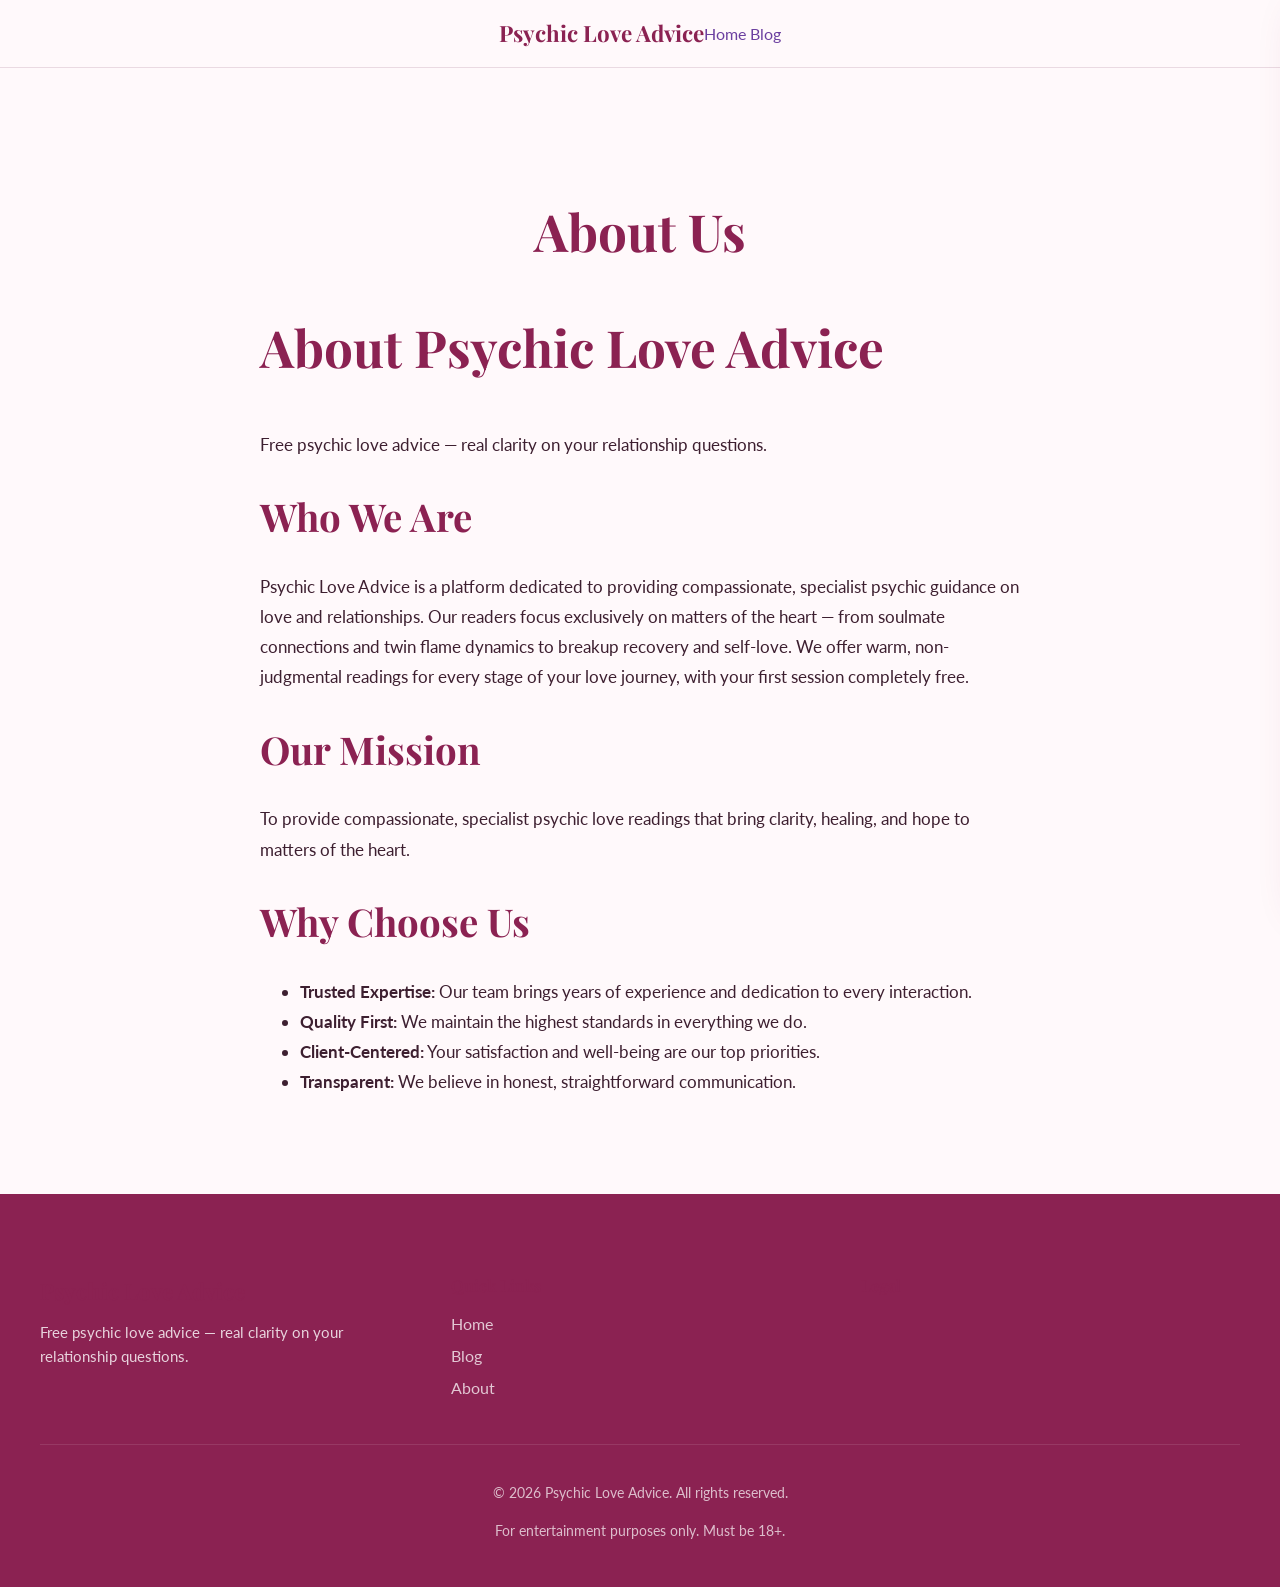
==== about/index.html @ 7c83f650 "Deploy psychic-love-advice-freecom 2026-04-03 08:44 UTC" ====
<!DOCTYPE html>
<html lang="en-US">
<head><meta charset="UTF-8">

<meta name="viewport" content="width=device-width, initial-scale=1.0">
<title>About Us – Psychic Love Advice</title>
<meta name="robots" content="max-image-preview:large">
<link rel="dns-prefetch" href="//fonts.googleapis.com">
<link rel="alternate" title="oEmbed (JSON)" type="application/json+oembed" href="/wp-json/oembed/1.0/embed?url=%2Fabout%2F">
<link rel="alternate" title="oEmbed (XML)" type="text/xml+oembed" href="/wp-json/oembed/1.0/embed?url=%2Fabout%2F&amp;format=xml">
<style id="wp-img-auto-sizes-contain-inline-css">
img:is([sizes=auto i],[sizes^="auto," i]){contain-intrinsic-size:3000px 1500px}
/*# sourceURL=wp-img-auto-sizes-contain-inline-css */
</style>
<style id="wp-emoji-styles-inline-css">

	img.wp-smiley, img.emoji {
		display: inline !important;
		border: none !important;
		box-shadow: none !important;
		height: 1em !important;
		width: 1em !important;
		margin: 0 0.07em !important;
		vertical-align: -0.1em !important;
		background: none !important;
		padding: 0 !important;
	}
/*# sourceURL=wp-emoji-styles-inline-css */
</style>
<style id="wp-block-library-inline-css">
:root{--wp-block-synced-color:#7a00df;--wp-block-synced-color--rgb:122,0,223;--wp-bound-block-color:var(--wp-block-synced-color);--wp-editor-canvas-background:#ddd;--wp-admin-theme-color:#007cba;--wp-admin-theme-color--rgb:0,124,186;--wp-admin-theme-color-darker-10:#006ba1;--wp-admin-theme-color-darker-10--rgb:0,107,160.5;--wp-admin-theme-color-darker-20:#005a87;--wp-admin-theme-color-darker-20--rgb:0,90,135;--wp-admin-border-width-focus:2px}@media (min-resolution:192dpi){:root{--wp-admin-border-width-focus:1.5px}}.wp-element-button{cursor:pointer}:root .has-very-light-gray-background-color{background-color:#eee}:root .has-very-dark-gray-background-color{background-color:#313131}:root .has-very-light-gray-color{color:#eee}:root .has-very-dark-gray-color{color:#313131}:root .has-vivid-green-cyan-to-vivid-cyan-blue-gradient-background{background:linear-gradient(135deg,#00d084,#0693e3)}:root .has-purple-crush-gradient-background{background:linear-gradient(135deg,#34e2e4,#4721fb 50%,#ab1dfe)}:root .has-hazy-dawn-gradient-background{background:linear-gradient(135deg,#faaca8,#dad0ec)}:root .has-subdued-olive-gradient-background{background:linear-gradient(135deg,#fafae1,#67a671)}:root .has-atomic-cream-gradient-background{background:linear-gradient(135deg,#fdd79a,#004a59)}:root .has-nightshade-gradient-background{background:linear-gradient(135deg,#330968,#31cdcf)}:root .has-midnight-gradient-background{background:linear-gradient(135deg,#020381,#2874fc)}:root{--wp--preset--font-size--normal:16px;--wp--preset--font-size--huge:42px}.has-regular-font-size{font-size:1em}.has-larger-font-size{font-size:2.625em}.has-normal-font-size{font-size:var(--wp--preset--font-size--normal)}.has-huge-font-size{font-size:var(--wp--preset--font-size--huge)}.has-text-align-center{text-align:center}.has-text-align-left{text-align:left}.has-text-align-right{text-align:right}.has-fit-text{white-space:nowrap!important}#end-resizable-editor-section{display:none}.aligncenter{clear:both}.items-justified-left{justify-content:flex-start}.items-justified-center{justify-content:center}.items-justified-right{justify-content:flex-end}.items-justified-space-between{justify-content:space-between}.screen-reader-text{border:0;clip-path:inset(50%);height:1px;margin:-1px;overflow:hidden;padding:0;position:absolute;width:1px;word-wrap:normal!important}.screen-reader-text:focus{background-color:#ddd;clip-path:none;color:#444;display:block;font-size:1em;height:auto;left:5px;line-height:normal;padding:15px 23px 14px;text-decoration:none;top:5px;width:auto;z-index:100000}html :where(.has-border-color){border-style:solid}html :where([style*=border-top-color]){border-top-style:solid}html :where([style*=border-right-color]){border-right-style:solid}html :where([style*=border-bottom-color]){border-bottom-style:solid}html :where([style*=border-left-color]){border-left-style:solid}html :where([style*=border-width]){border-style:solid}html :where([style*=border-top-width]){border-top-style:solid}html :where([style*=border-right-width]){border-right-style:solid}html :where([style*=border-bottom-width]){border-bottom-style:solid}html :where([style*=border-left-width]){border-left-style:solid}html :where(img[class*=wp-image-]){height:auto;max-width:100%}:where(figure){margin:0 0 1em}html :where(.is-position-sticky){--wp-admin--admin-bar--position-offset:var(--wp-admin--admin-bar--height,0px)}@media screen and (max-width:600px){html :where(.is-position-sticky){--wp-admin--admin-bar--position-offset:0px}}

/*# sourceURL=wp-block-library-inline-css */
</style>
<style id="classic-theme-styles-inline-css">
/*! This file is auto-generated */
.wp-block-button__link{color:#fff;background-color:#32373c;border-radius:9999px;box-shadow:none;text-decoration:none;padding:calc(.667em + 2px) calc(1.333em + 2px);font-size:1.125em}.wp-block-file__button{background:#32373c;color:#fff;text-decoration:none}
/*# sourceURL=/wp-includes/css/classic-themes.min.css */
</style>
<style id="global-styles-inline-css">
:root{--wp--preset--aspect-ratio--square: 1;--wp--preset--aspect-ratio--4-3: 4/3;--wp--preset--aspect-ratio--3-4: 3/4;--wp--preset--aspect-ratio--3-2: 3/2;--wp--preset--aspect-ratio--2-3: 2/3;--wp--preset--aspect-ratio--16-9: 16/9;--wp--preset--aspect-ratio--9-16: 9/16;--wp--preset--color--black: #000000;--wp--preset--color--cyan-bluish-gray: #abb8c3;--wp--preset--color--white: #ffffff;--wp--preset--color--pale-pink: #f78da7;--wp--preset--color--vivid-red: #cf2e2e;--wp--preset--color--luminous-vivid-orange: #ff6900;--wp--preset--color--luminous-vivid-amber: #fcb900;--wp--preset--color--light-green-cyan: #7bdcb5;--wp--preset--color--vivid-green-cyan: #00d084;--wp--preset--color--pale-cyan-blue: #8ed1fc;--wp--preset--color--vivid-cyan-blue: #0693e3;--wp--preset--color--vivid-purple: #9b51e0;--wp--preset--gradient--vivid-cyan-blue-to-vivid-purple: linear-gradient(135deg,rgb(6,147,227) 0%,rgb(155,81,224) 100%);--wp--preset--gradient--light-green-cyan-to-vivid-green-cyan: linear-gradient(135deg,rgb(122,220,180) 0%,rgb(0,208,130) 100%);--wp--preset--gradient--luminous-vivid-amber-to-luminous-vivid-orange: linear-gradient(135deg,rgb(252,185,0) 0%,rgb(255,105,0) 100%);--wp--preset--gradient--luminous-vivid-orange-to-vivid-red: linear-gradient(135deg,rgb(255,105,0) 0%,rgb(207,46,46) 100%);--wp--preset--gradient--very-light-gray-to-cyan-bluish-gray: linear-gradient(135deg,rgb(238,238,238) 0%,rgb(169,184,195) 100%);--wp--preset--gradient--cool-to-warm-spectrum: linear-gradient(135deg,rgb(74,234,220) 0%,rgb(151,120,209) 20%,rgb(207,42,186) 40%,rgb(238,44,130) 60%,rgb(251,105,98) 80%,rgb(254,248,76) 100%);--wp--preset--gradient--blush-light-purple: linear-gradient(135deg,rgb(255,206,236) 0%,rgb(152,150,240) 100%);--wp--preset--gradient--blush-bordeaux: linear-gradient(135deg,rgb(254,205,165) 0%,rgb(254,45,45) 50%,rgb(107,0,62) 100%);--wp--preset--gradient--luminous-dusk: linear-gradient(135deg,rgb(255,203,112) 0%,rgb(199,81,192) 50%,rgb(65,88,208) 100%);--wp--preset--gradient--pale-ocean: linear-gradient(135deg,rgb(255,245,203) 0%,rgb(182,227,212) 50%,rgb(51,167,181) 100%);--wp--preset--gradient--electric-grass: linear-gradient(135deg,rgb(202,248,128) 0%,rgb(113,206,126) 100%);--wp--preset--gradient--midnight: linear-gradient(135deg,rgb(2,3,129) 0%,rgb(40,116,252) 100%);--wp--preset--font-size--small: 13px;--wp--preset--font-size--medium: 20px;--wp--preset--font-size--large: 36px;--wp--preset--font-size--x-large: 42px;--wp--preset--spacing--20: 0.44rem;--wp--preset--spacing--30: 0.67rem;--wp--preset--spacing--40: 1rem;--wp--preset--spacing--50: 1.5rem;--wp--preset--spacing--60: 2.25rem;--wp--preset--spacing--70: 3.38rem;--wp--preset--spacing--80: 5.06rem;--wp--preset--shadow--natural: 6px 6px 9px rgba(0, 0, 0, 0.2);--wp--preset--shadow--deep: 12px 12px 50px rgba(0, 0, 0, 0.4);--wp--preset--shadow--sharp: 6px 6px 0px rgba(0, 0, 0, 0.2);--wp--preset--shadow--outlined: 6px 6px 0px -3px rgb(255, 255, 255), 6px 6px rgb(0, 0, 0);--wp--preset--shadow--crisp: 6px 6px 0px rgb(0, 0, 0);}:where(.is-layout-flex){gap: 0.5em;}:where(.is-layout-grid){gap: 0.5em;}body .is-layout-flex{display: flex;}.is-layout-flex{flex-wrap: wrap;align-items: center;}.is-layout-flex > :is(*, div){margin: 0;}body .is-layout-grid{display: grid;}.is-layout-grid > :is(*, div){margin: 0;}:where(.wp-block-columns.is-layout-flex){gap: 2em;}:where(.wp-block-columns.is-layout-grid){gap: 2em;}:where(.wp-block-post-template.is-layout-flex){gap: 1.25em;}:where(.wp-block-post-template.is-layout-grid){gap: 1.25em;}.has-black-color{color: var(--wp--preset--color--black) !important;}.has-cyan-bluish-gray-color{color: var(--wp--preset--color--cyan-bluish-gray) !important;}.has-white-color{color: var(--wp--preset--color--white) !important;}.has-pale-pink-color{color: var(--wp--preset--color--pale-pink) !important;}.has-vivid-red-color{color: var(--wp--preset--color--vivid-red) !important;}.has-luminous-vivid-orange-color{color: var(--wp--preset--color--luminous-vivid-orange) !important;}.has-luminous-vivid-amber-color{color: var(--wp--preset--color--luminous-vivid-amber) !important;}.has-light-green-cyan-color{color: var(--wp--preset--color--light-green-cyan) !important;}.has-vivid-green-cyan-color{color: var(--wp--preset--color--vivid-green-cyan) !important;}.has-pale-cyan-blue-color{color: var(--wp--preset--color--pale-cyan-blue) !important;}.has-vivid-cyan-blue-color{color: var(--wp--preset--color--vivid-cyan-blue) !important;}.has-vivid-purple-color{color: var(--wp--preset--color--vivid-purple) !important;}.has-black-background-color{background-color: var(--wp--preset--color--black) !important;}.has-cyan-bluish-gray-background-color{background-color: var(--wp--preset--color--cyan-bluish-gray) !important;}.has-white-background-color{background-color: var(--wp--preset--color--white) !important;}.has-pale-pink-background-color{background-color: var(--wp--preset--color--pale-pink) !important;}.has-vivid-red-background-color{background-color: var(--wp--preset--color--vivid-red) !important;}.has-luminous-vivid-orange-background-color{background-color: var(--wp--preset--color--luminous-vivid-orange) !important;}.has-luminous-vivid-amber-background-color{background-color: var(--wp--preset--color--luminous-vivid-amber) !important;}.has-light-green-cyan-background-color{background-color: var(--wp--preset--color--light-green-cyan) !important;}.has-vivid-green-cyan-background-color{background-color: var(--wp--preset--color--vivid-green-cyan) !important;}.has-pale-cyan-blue-background-color{background-color: var(--wp--preset--color--pale-cyan-blue) !important;}.has-vivid-cyan-blue-background-color{background-color: var(--wp--preset--color--vivid-cyan-blue) !important;}.has-vivid-purple-background-color{background-color: var(--wp--preset--color--vivid-purple) !important;}.has-black-border-color{border-color: var(--wp--preset--color--black) !important;}.has-cyan-bluish-gray-border-color{border-color: var(--wp--preset--color--cyan-bluish-gray) !important;}.has-white-border-color{border-color: var(--wp--preset--color--white) !important;}.has-pale-pink-border-color{border-color: var(--wp--preset--color--pale-pink) !important;}.has-vivid-red-border-color{border-color: var(--wp--preset--color--vivid-red) !important;}.has-luminous-vivid-orange-border-color{border-color: var(--wp--preset--color--luminous-vivid-orange) !important;}.has-luminous-vivid-amber-border-color{border-color: var(--wp--preset--color--luminous-vivid-amber) !important;}.has-light-green-cyan-border-color{border-color: var(--wp--preset--color--light-green-cyan) !important;}.has-vivid-green-cyan-border-color{border-color: var(--wp--preset--color--vivid-green-cyan) !important;}.has-pale-cyan-blue-border-color{border-color: var(--wp--preset--color--pale-cyan-blue) !important;}.has-vivid-cyan-blue-border-color{border-color: var(--wp--preset--color--vivid-cyan-blue) !important;}.has-vivid-purple-border-color{border-color: var(--wp--preset--color--vivid-purple) !important;}.has-vivid-cyan-blue-to-vivid-purple-gradient-background{background: var(--wp--preset--gradient--vivid-cyan-blue-to-vivid-purple) !important;}.has-light-green-cyan-to-vivid-green-cyan-gradient-background{background: var(--wp--preset--gradient--light-green-cyan-to-vivid-green-cyan) !important;}.has-luminous-vivid-amber-to-luminous-vivid-orange-gradient-background{background: var(--wp--preset--gradient--luminous-vivid-amber-to-luminous-vivid-orange) !important;}.has-luminous-vivid-orange-to-vivid-red-gradient-background{background: var(--wp--preset--gradient--luminous-vivid-orange-to-vivid-red) !important;}.has-very-light-gray-to-cyan-bluish-gray-gradient-background{background: var(--wp--preset--gradient--very-light-gray-to-cyan-bluish-gray) !important;}.has-cool-to-warm-spectrum-gradient-background{background: var(--wp--preset--gradient--cool-to-warm-spectrum) !important;}.has-blush-light-purple-gradient-background{background: var(--wp--preset--gradient--blush-light-purple) !important;}.has-blush-bordeaux-gradient-background{background: var(--wp--preset--gradient--blush-bordeaux) !important;}.has-luminous-dusk-gradient-background{background: var(--wp--preset--gradient--luminous-dusk) !important;}.has-pale-ocean-gradient-background{background: var(--wp--preset--gradient--pale-ocean) !important;}.has-electric-grass-gradient-background{background: var(--wp--preset--gradient--electric-grass) !important;}.has-midnight-gradient-background{background: var(--wp--preset--gradient--midnight) !important;}.has-small-font-size{font-size: var(--wp--preset--font-size--small) !important;}.has-medium-font-size{font-size: var(--wp--preset--font-size--medium) !important;}.has-large-font-size{font-size: var(--wp--preset--font-size--large) !important;}.has-x-large-font-size{font-size: var(--wp--preset--font-size--x-large) !important;}
/*# sourceURL=global-styles-inline-css */
</style>

<link rel="stylesheet" id="plaf-fonts-css" href="https://fonts.googleapis.com/css2?family=Playfair+Display:ital,wght@0,400;0,600;0,700;0,800;1,400&amp;family=Lato:wght@300;400;700&amp;display=swap" media="all">
<link rel="stylesheet" id="plaf-style-css" href="/wp-content/themes/plaf-theme/style.css?ver=1.0.0" media="all">
<link rel="https://api.w.org/" href="/wp-json/"><link rel="alternate" title="JSON" type="application/json" href="/wp-json/wp/v2/pages/39"><link rel="EditURI" type="application/rsd+xml" title="RSD" href="/xmlrpc.php?rsd">
<meta name="generator" content="WordPress 6.9.4">
<link rel="canonical" href="/about/">
<link rel="shortlink" href="/?p=39">
<link rel="icon" href="/wp-content/uploads/2026/03/site_21_favicon.png" sizes="32x32">
<link rel="icon" href="/wp-content/uploads/2026/03/site_21_favicon.png" sizes="192x192">
<link rel="apple-touch-icon" href="/wp-content/uploads/2026/03/site_21_favicon.png">
<meta name="msapplication-TileImage" content="/wp-content/uploads/2026/03/site_21_favicon.png">
		<style id="wp-custom-css">
			@import url('https://fonts.googleapis.com/css2?family=Playfair+Display:ital,wght@0,400;0,600;0,700;0,800;1,400&family=Lato:wght@300;400;700&display=swap');

:root {
  --color-primary: #8B2252;
  --color-secondary: #6B3FA0;
  --color-accent: #D4A843;
  --color-bg: #FFF9FB;
  --color-bg-alt: #F9EEF3;
  --color-text: #3D1F30;
  --color-text-light: #8A6B7A;
  --color-border: #EADAE2;
  --color-success: #6BAF7A;
  --color-danger: #D44D4D;
  --font-heading: 'Playfair Display', serif;
  --font-body: 'Lato', sans-serif;
  --radius-sm: 6px;
  --radius-md: 12px;
  --radius-lg: 20px;
  --shadow-sm: 0 2px 8px rgba(139,34,82,0.06);
  --shadow-md: 0 6px 24px rgba(139,34,82,0.1);
  --shadow-lg: 0 12px 40px rgba(139,34,82,0.16);
  --spacing-xs: 4px;
  --spacing-sm: 8px;
  --spacing-md: 16px;
  --spacing-lg: 32px;
  --spacing-xl: 64px;
  --transition: 0.3s ease;
}

/* Psychic Love Advice - Romantic Rose & Purple */
@import url('https://fonts.googleapis.com/css2?family=Playfair+Display:ital,wght@0,400;0,600;0,700;0,800;1,400&family=Lato:wght@300;400;700&display=swap');
:root{--color-primary:#8B2252;--color-secondary:#6B3FA0;--color-accent:#D4A843;--color-bg:#FFF9FB;--color-bg-alt:#F9EEF3;--color-text:#3D1F30;--color-text-light:#8A6B7A;--color-border:#EADAE2;--font-heading:'Playfair Display',serif;--font-body:'Lato',sans-serif;--radius-sm:6px;--radius-md:12px;--radius-lg:20px;--shadow-sm:0 2px 8px rgba(139,34,82,0.06);--shadow-md:0 6px 24px rgba(139,34,82,0.1);--shadow-lg:0 12px 40px rgba(139,34,82,0.16);--transition:0.3s ease}
*,*::before,*::after{box-sizing:border-box}
body{font-family:var(--font-body);color:var(--color-text);background:var(--color-bg);line-height:1.75;margin:0}
h1,h2,h3,h4,h5,h6{font-family:var(--font-heading);font-weight:700;line-height:1.25;color:var(--color-primary)}
h1{font-size:3.2rem}h2{font-size:2.4rem}h3{font-size:1.6rem}h4{font-size:1.3rem}
a{color:var(--color-secondary);text-decoration:none;transition:var(--transition)}a:hover{color:var(--color-primary)}
.btn{display:inline-block;padding:14px 36px;font-family:var(--font-body);font-weight:700;font-size:1rem;border:none;border-radius:50px;cursor:pointer;transition:var(--transition);text-align:center}
.btn-primary{background:linear-gradient(135deg,var(--color-primary),var(--color-secondary));color:#fff;box-shadow:0 4px 20px rgba(139,34,82,0.3)}
.btn-primary:hover{transform:translateY(-3px);box-shadow:0 8px 30px rgba(139,34,82,0.4)}
.btn-accent{background:var(--color-accent);color:#fff;box-shadow:0 4px 14px rgba(212,168,67,0.3)}
.btn-accent:hover{transform:translateY(-2px);box-shadow:0 6px 20px rgba(212,168,67,0.4)}
.btn-outline{background:transparent;color:var(--color-primary);border:2px solid var(--color-primary);border-radius:50px}
.btn-outline:hover{background:var(--color-primary);color:#fff}
.hero{background:linear-gradient(135deg,#8B2252 0%,#6B3FA0 60%,#5A2D8C 100%);padding:110px 20px 90px;text-align:center;position:relative;overflow:hidden}
.hero::before{content:'';position:absolute;top:0;left:0;right:0;bottom:0;background:radial-gradient(circle at 30% 70%,rgba(212,168,67,0.12) 0%,transparent 50%),radial-gradient(circle at 70% 30%,rgba(255,255,255,0.06) 0%,transparent 50%)}
.hero::after{content:'';position:absolute;top:0;left:0;right:0;bottom:0;background:url("data:image/svg+xml,%3Csvg width='60' height='60' viewBox='0 0 60 60' xmlns='http://www.w3.org/2000/svg'%3E%3Cpath d='M30 15c-3-6-12-8-15-2s2 12 15 20c13-8 18-14 15-20s-12-4-15 2z' fill='%23ffffff' fill-opacity='0.02'/%3E%3C/svg%3E")}
.hero h1{color:#fff;font-size:3.8rem;margin-bottom:0.3em;position:relative}
.hero h1 em{font-style:italic;color:var(--color-accent)}
.hero p{color:rgba(255,255,255,0.8);font-size:1.2rem;max-width:620px;margin:0 auto 2.5rem;position:relative}
.hero .sparkle{color:var(--color-accent);font-size:1.4rem}
.section{padding:80px 20px;max-width:1200px;margin:0 auto}
.section-alt{background:var(--color-bg-alt)}
.section-title{text-align:center;margin-bottom:3rem}
.section-title h2 em{font-style:italic;color:var(--color-secondary)}
.section-title p{color:var(--color-text-light);max-width:580px;margin:0.5rem auto 0}
.card{background:#fff;border:1px solid var(--color-border);border-radius:var(--radius-lg);padding:32px;transition:var(--transition);box-shadow:var(--shadow-sm);position:relative;overflow:hidden}
.card:hover{box-shadow:var(--shadow-lg);transform:translateY(-4px)}
.card::before{content:'';position:absolute;top:0;left:0;right:0;height:3px;background:linear-gradient(90deg,var(--color-primary),var(--color-secondary),var(--color-accent))}
.card-grid{display:grid;grid-template-columns:repeat(auto-fit,minmax(280px,1fr));gap:24px}
.love-card{text-align:center;padding:36px 24px}
.love-card .heart-icon{font-size:2.5rem;margin-bottom:12px;display:block;color:var(--color-primary)}
.love-card h3{font-size:1.3rem;margin-bottom:0.5em}
.testimonial{background:linear-gradient(135deg,#FFF9FB,#F9EEF3);border:1px solid var(--color-border);border-radius:var(--radius-lg);padding:36px;position:relative}
.testimonial::before{content:'\2764';font-size:1.5rem;position:absolute;top:16px;right:20px;opacity:0.2}
.testimonial p{font-style:italic;line-height:1.8;font-size:1.05rem}
.testimonial .author{display:flex;align-items:center;gap:12px;margin-top:1.25rem}
.testimonial .author strong{color:var(--color-primary)}
.testimonial .author span{color:var(--color-text-light);font-size:0.85rem}
.testimonial .compatibility{display:inline-block;padding:2px 10px;border-radius:50px;background:rgba(139,34,82,0.1);color:var(--color-primary);font-size:0.8rem;font-weight:700;margin-top:8px}
.nav{background:rgba(255,249,251,0.95);backdrop-filter:blur(10px);border-bottom:1px solid var(--color-border);padding:14px 24px;position:sticky;top:0;z-index:100;display:flex;align-items:center;justify-content:space-between}
.nav-brand{font-family:var(--font-heading);font-size:1.4rem;font-weight:700;color:var(--color-primary)}
.nav-brand .heart{color:var(--color-accent);margin:0 2px}
.nav-link{color:var(--color-text-light);font-weight:700;padding:8px 16px;border-radius:50px;transition:var(--transition);font-size:0.9rem}
.nav-link:hover,.nav-link.active{color:var(--color-primary);background:var(--color-bg-alt)}
.cta-section{background:linear-gradient(135deg,#8B2252,#6B3FA0);padding:80px 20px;text-align:center;border-radius:var(--radius-lg);margin:40px auto;max-width:1100px;position:relative;overflow:hidden}
.cta-section::before{content:'';position:absolute;inset:0;background:radial-gradient(circle at 50% 50%,rgba(212,168,67,0.1),transparent 60%)}
.cta-section h2{color:#fff;font-size:2.5rem;position:relative}
.cta-section h2 em{font-style:italic;color:var(--color-accent)}
.cta-section p{color:rgba(255,255,255,0.8);font-size:1.15rem;margin-bottom:2rem;position:relative}
.cta-section .btn{background:var(--color-accent);color:#fff;font-size:1.1rem;padding:16px 40px;position:relative}
.cta-section .btn:hover{transform:translateY(-3px);box-shadow:0 8px 30px rgba(0,0,0,0.25)}
form input,form textarea,form select{width:100%;padding:14px 18px;border:1.5px solid var(--color-border);border-radius:var(--radius-md);font-family:var(--font-body);font-size:1rem;transition:var(--transition);background:#fff}
form input:focus,form textarea:focus{outline:none;border-color:var(--color-secondary);box-shadow:0 0 0 4px rgba(107,63,160,0.1)}
form label{display:block;font-weight:700;margin-bottom:6px;color:var(--color-text);font-size:0.95rem}
.footer{background:linear-gradient(135deg,#3D1F30,#2A1540);color:rgba(255,255,255,0.6);padding:60px 20px 30px;font-size:0.9rem;text-align:center}
.footer a{color:var(--color-accent)}
.footer-links{display:flex;justify-content:center;gap:24px;margin-bottom:20px;flex-wrap:wrap}
.footer .footer-brand{font-family:var(--font-heading);font-size:1.3rem;color:#fff;margin-bottom:12px}
.pricing-card{background:#fff;border:2px solid var(--color-border);border-radius:var(--radius-lg);padding:40px 28px;text-align:center;transition:var(--transition)}
.pricing-card:hover{box-shadow:var(--shadow-lg);border-color:var(--color-secondary)}
.pricing-card.featured{border-color:var(--color-primary);position:relative}
.pricing-card.featured::before{content:'\2764 Popular';position:absolute;top:-14px;left:50%;transform:translateX(-50%);background:linear-gradient(135deg,var(--color-primary),var(--color-secondary));color:#fff;padding:4px 20px;border-radius:50px;font-size:0.8rem;font-weight:700}
.pricing-card .price{font-family:var(--font-heading);font-size:3rem;color:var(--color-primary);margin:1rem 0}
.pricing-card .price span{font-size:1rem;color:var(--color-text-light);font-family:var(--font-body)}
.reading-types{display:grid;grid-template-columns:repeat(auto-fit,minmax(200px,1fr));gap:20px}
.reading-type{display:flex;align-items:center;gap:16px;padding:20px;border-radius:var(--radius-md);background:#fff;border:1px solid var(--color-border);transition:var(--transition)}
.reading-type:hover{border-color:var(--color-primary);box-shadow:var(--shadow-md)}
.reading-type .rt-icon{font-size:2rem;width:48px;text-align:center}
.reading-type .rt-label{font-weight:700;color:var(--color-primary);font-size:0.95rem}
.reading-type .rt-desc{font-size:0.85rem;color:var(--color-text-light)}
.love-banner{background:linear-gradient(135deg,#F9EEF3,#FFF9FB);border:1px solid var(--color-border);border-radius:var(--radius-lg);padding:40px;text-align:center;margin:2rem 0}
.love-banner h3{color:var(--color-primary);margin-bottom:0.5em}
.love-banner p{color:var(--color-text-light);max-width:500px;margin:0 auto}
@media(max-width:768px){.hero h1{font-size:2.4rem}.hero{padding:70px 16px 60px}.section{padding:50px 16px}.card-grid{grid-template-columns:1fr}.reading-types{grid-template-columns:1fr}}		</style>
		</head>
<body class="wp-singular page-template-default page page-id-39 wp-theme-plaf-theme">
<div class="plaf-mobile-overlay" id="plafMobileOverlay" onclick="plafCloseMobile()"></div>
<nav class="mobile-nav" id="plafMobileNav">
<ul id="menu-main-menu" class="nav-menu"><li id="menu-item-37" class="menu-item menu-item-type-post_type menu-item-object-page menu-item-home menu-item-37"><a href="/">Home</a></li>
<li id="menu-item-38" class="menu-item menu-item-type-post_type menu-item-object-page menu-item-38"><a href="/blog/">Blog</a></li>
</ul></nav>
<header class="nav" id="plafHeader">
<div class="container" style="display:flex;align-items:center;justify-content:space-between;max-width:1200px;margin:0 auto;">
<a href="/" class="nav-brand">
Psychic Love Advice</a>
<div class="nav-desktop" style="display:flex;gap:4px;align-items:center;">
<ul class="nav-menu"><li class="menu-item menu-item-type-post_type menu-item-object-page menu-item-home menu-item-37"><a href="/">Home</a></li>
<li class="menu-item menu-item-type-post_type menu-item-object-page menu-item-38"><a href="/blog/">Blog</a></li>
</ul></div>
<button class="mobile-menu-btn" onclick="plafToggleMobile()" aria-label="Toggle menu">☰</button>
</div>
</header>
<main>
<section class="section" style="max-width:800px;margin:0 auto;">
<article id="page-39">
<div class="section-title"><h1>About Us</h1></div>
<div class="entry-content" style="line-height:1.8;font-size:1.05rem;"><h1>About Psychic Love Advice</h1>
<p class="lead">Free psychic love advice — real clarity on your relationship questions.</p>
<h2>Who We Are</h2>
<p>Psychic Love Advice is a platform dedicated to providing compassionate, specialist psychic guidance on love and relationships. Our readers focus exclusively on matters of the heart — from soulmate connections and twin flame dynamics to breakup recovery and self-love. We offer warm, non-judgmental readings for every stage of your love journey, with your first session completely free.</p>
<h2>Our Mission</h2>
<p>To provide compassionate, specialist psychic love readings that bring clarity, healing, and hope to matters of the heart.</p>
<h2>Why Choose Us</h2>
<ul>
<li><strong>Trusted Expertise:</strong> Our team brings years of experience and dedication to every interaction.</li>
<li><strong>Quality First:</strong> We maintain the highest standards in everything we do.</li>
<li><strong>Client-Centered:</strong> Your satisfaction and well-being are our top priorities.</li>
<li><strong>Transparent:</strong> We believe in honest, straightforward communication.</li>
</ul>
</div>
</article>
</section>
</main>
<footer class="site-footer" style="background:var(--color-primary);color:#fff;padding:60px 20px 30px;">
<div class="container" style="max-width:1200px;margin:0 auto;">
<div style="display:grid;grid-template-columns:repeat(auto-fit,minmax(220px,1fr));gap:32px;margin-bottom:40px;">
<div><h3 style="font-family:var(--font-heading);font-size:1.4rem;margin-bottom:12px;">Psychic Love Advice</h3>
<p style="opacity:.8;font-size:.95rem;line-height:1.6;">Free psychic love advice — real clarity on your relationship questions.</p></div>
<div><h4 style="font-size:1rem;margin-bottom:12px;opacity:.9;">Quick Links</h4>
<ul style="list-style:none;padding:0;margin:0;">
<li><a href="/" style="color:rgba(255,255,255,.75);text-decoration:none;line-height:2;">Home</a></li>
<li><a href="/blog/" style="color:rgba(255,255,255,.75);text-decoration:none;line-height:2;">Blog</a></li>
<li><a href="/about/" style="color:rgba(255,255,255,.75);text-decoration:none;line-height:2;">About</a></li>
</ul></div>
<div><h4 style="font-size:1rem;margin-bottom:12px;opacity:.9;">Legal</h4>
<ul style="list-style:none;padding:0;margin:0;">
</ul></div>
</div>
<div style="border-top:1px solid rgba(255,255,255,.15);padding-top:24px;text-align:center;font-size:.85rem;opacity:.7;">
<p>© 2026 Psychic Love Advice. All rights reserved.</p>
<p>For entertainment purposes only. Must be 18+.</p></div>
</div></footer>
<a href="#" id="plafBtt" style="position:fixed;bottom:30px;right:30px;width:44px;height:44px;background:var(--color-primary);color:#fff;border-radius:50%;display:none;align-items:center;justify-content:center;font-size:1.3rem;text-decoration:none;box-shadow:var(--shadow-md);z-index:99;" aria-label="Back to top">↑</a>
<script>(function(){var b=document.getElementById('plafBtt');if(b)window.addEventListener('scroll',function(){b.style.display=window.scrollY>400?'flex':'none'})})()</script>
<script type="speculationrules">
{"prefetch":[{"source":"document","where":{"and":[{"href_matches":"/*"},{"not":{"href_matches":["/wp-*.php","/wp-admin/*","/wp-content/uploads/*","/wp-content/*","/wp-content/plugins/*","/wp-content/themes/plaf-theme/*","/*\\?(.+)"]}},{"not":{"selector_matches":"a[rel~=\"nofollow\"]"}},{"not":{"selector_matches":".no-prefetch, .no-prefetch a"}}]},"eagerness":"conservative"}]}
</script>
<script src="/wp-content/themes/plaf-theme/assets/js/navigation.js?ver=1.0.0" id="plaf-nav-js"></script>
<script id="wp-emoji-settings" type="application/json">
{"baseUrl":"https://s.w.org/images/core/emoji/17.0.2/72x72/","ext":".png","svgUrl":"https://s.w.org/images/core/emoji/17.0.2/svg/","svgExt":".svg","source":{"concatemoji":"/wp-includes/js/wp-emoji-release.min.js?ver=6.9.4"}}
</script>
<script type="module">
/*! This file is auto-generated */
const a=JSON.parse(document.getElementById("wp-emoji-settings").textContent),o=(window._wpemojiSettings=a,"wpEmojiSettingsSupports"),s=["flag","emoji"];function i(e){try{var t={supportTests:e,timestamp:(new Date).valueOf()};sessionStorage.setItem(o,JSON.stringify(t))}catch(e){}}function c(e,t,n){e.clearRect(0,0,e.canvas.width,e.canvas.height),e.fillText(t,0,0);t=new Uint32Array(e.getImageData(0,0,e.canvas.width,e.canvas.height).data);e.clearRect(0,0,e.canvas.width,e.canvas.height),e.fillText(n,0,0);const a=new Uint32Array(e.getImageData(0,0,e.canvas.width,e.canvas.height).data);return t.every((e,t)=>e===a[t])}function p(e,t){e.clearRect(0,0,e.canvas.width,e.canvas.height),e.fillText(t,0,0);var n=e.getImageData(16,16,1,1);for(let e=0;e<n.data.length;e++)if(0!==n.data[e])return!1;return!0}function u(e,t,n,a){switch(t){case"flag":return n(e,"\ud83c\udff3\ufe0f\u200d\u26a7\ufe0f","\ud83c\udff3\ufe0f\u200b\u26a7\ufe0f")?!1:!n(e,"\ud83c\udde8\ud83c\uddf6","\ud83c\udde8\u200b\ud83c\uddf6")&&!n(e,"\ud83c\udff4\udb40\udc67\udb40\udc62\udb40\udc65\udb40\udc6e\udb40\udc67\udb40\udc7f","\ud83c\udff4\u200b\udb40\udc67\u200b\udb40\udc62\u200b\udb40\udc65\u200b\udb40\udc6e\u200b\udb40\udc67\u200b\udb40\udc7f");case"emoji":return!a(e,"\ud83e\u1fac8")}return!1}function f(e,t,n,a){let r;const o=(r="undefined"!=typeof WorkerGlobalScope&&self instanceof WorkerGlobalScope?new OffscreenCanvas(300,150):document.createElement("canvas")).getContext("2d",{willReadFrequently:!0}),s=(o.textBaseline="top",o.font="600 32px Arial",{});return e.forEach(e=>{s[e]=t(o,e,n,a)}),s}function r(e){var t=document.createElement("script");t.src=e,t.defer=!0,document.head.appendChild(t)}a.supports={everything:!0,everythingExceptFlag:!0},new Promise(t=>{let n=function(){try{var e=JSON.parse(sessionStorage.getItem(o));if("object"==typeof e&&"number"==typeof e.timestamp&&(new Date).valueOf()<e.timestamp+604800&&"object"==typeof e.supportTests)return e.supportTests}catch(e){}return null}();if(!n){if("undefined"!=typeof Worker&&"undefined"!=typeof OffscreenCanvas&&"undefined"!=typeof URL&&URL.createObjectURL&&"undefined"!=typeof Blob)try{var e="postMessage("+f.toString()+"("+[JSON.stringify(s),u.toString(),c.toString(),p.toString()].join(",")+"));",a=new Blob([e],{type:"text/javascript"});const r=new Worker(URL.createObjectURL(a),{name:"wpTestEmojiSupports"});return void(r.onmessage=e=>{i(n=e.data),r.terminate(),t(n)})}catch(e){}i(n=f(s,u,c,p))}t(n)}).then(e=>{for(const n in e)a.supports[n]=e[n],a.supports.everything=a.supports.everything&&a.supports[n],"flag"!==n&&(a.supports.everythingExceptFlag=a.supports.everythingExceptFlag&&a.supports[n]);var t;a.supports.everythingExceptFlag=a.supports.everythingExceptFlag&&!a.supports.flag,a.supports.everything||((t=a.source||{}).concatemoji?r(t.concatemoji):t.wpemoji&&t.twemoji&&(r(t.twemoji),r(t.wpemoji)))});
//# sourceURL=/wp-includes/js/wp-emoji-loader.min.js
</script>
</body></html>
---- wp-content/themes/plaf-theme/style.css ----
/*
Theme Name: Psychic Love Advice
Theme URI: https://psychic-love-advice-free.com
Author: WP Net Control
Description: Custom theme for Psychic Love Advice
Version: 1.0.0
Text Domain: plaf-theme
*/

@import url('https://fonts.googleapis.com/css2?family=Playfair+Display:ital,wght@0,400;0,600;0,700;0,800;1,400&family=Lato:wght@300;400;700&display=swap');

/* Psychic Love Advice - Romantic Rose & Purple */
@import url('https://fonts.googleapis.com/css2?family=Playfair+Display:ital,wght@0,400;0,600;0,700;0,800;1,400&family=Lato:wght@300;400;700&display=swap');
:root{--color-primary:#8B2252;--color-secondary:#6B3FA0;--color-accent:#D4A843;--color-bg:#FFF9FB;--color-bg-alt:#F9EEF3;--color-text:#3D1F30;--color-text-light:#8A6B7A;--color-border:#EADAE2;--font-heading:'Playfair Display',serif;--font-body:'Lato',sans-serif;--radius-sm:6px;--radius-md:12px;--radius-lg:20px;--shadow-sm:0 2px 8px rgba(139,34,82,0.06);--shadow-md:0 6px 24px rgba(139,34,82,0.1);--shadow-lg:0 12px 40px rgba(139,34,82,0.16);--transition:0.3s ease}
*,*::before,*::after{box-sizing:border-box}
body{font-family:var(--font-body);color:var(--color-text);background:var(--color-bg);line-height:1.75;margin:0}
h1,h2,h3,h4,h5,h6{font-family:var(--font-heading);font-weight:700;line-height:1.25;color:var(--color-primary)}
h1{font-size:3.2rem}h2{font-size:2.4rem}h3{font-size:1.6rem}h4{font-size:1.3rem}
a{color:var(--color-secondary);text-decoration:none;transition:var(--transition)}a:hover{color:var(--color-primary)}
.btn{display:inline-block;padding:14px 36px;font-family:var(--font-body);font-weight:700;font-size:1rem;border:none;border-radius:50px;cursor:pointer;transition:var(--transition);text-align:center}
.btn-primary{background:linear-gradient(135deg,var(--color-primary),var(--color-secondary));color:#fff;box-shadow:0 4px 20px rgba(139,34,82,0.3)}
.btn-primary:hover{transform:translateY(-3px);box-shadow:0 8px 30px rgba(139,34,82,0.4)}
.btn-accent{background:var(--color-accent);color:#fff;box-shadow:0 4px 14px rgba(212,168,67,0.3)}
.btn-accent:hover{transform:translateY(-2px);box-shadow:0 6px 20px rgba(212,168,67,0.4)}
.btn-outline{background:transparent;color:var(--color-primary);border:2px solid var(--color-primary);border-radius:50px}
.btn-outline:hover{background:var(--color-primary);color:#fff}
.hero{background:linear-gradient(135deg,#8B2252 0%,#6B3FA0 60%,#5A2D8C 100%);padding:110px 20px 90px;text-align:center;position:relative;overflow:hidden}
.hero::before{content:'';position:absolute;top:0;left:0;right:0;bottom:0;background:radial-gradient(circle at 30% 70%,rgba(212,168,67,0.12) 0%,transparent 50%),radial-gradient(circle at 70% 30%,rgba(255,255,255,0.06) 0%,transparent 50%)}
.hero::after{content:'';position:absolute;top:0;left:0;right:0;bottom:0;background:url("data:image/svg+xml,%3Csvg width='60' height='60' viewBox='0 0 60 60' xmlns='http://www.w3.org/2000/svg'%3E%3Cpath d='M30 15c-3-6-12-8-15-2s2 12 15 20c13-8 18-14 15-20s-12-4-15 2z' fill='%23ffffff' fill-opacity='0.02'/%3E%3C/svg%3E")}
.hero h1{color:#fff;font-size:3.8rem;margin-bottom:0.3em;position:relative}
.hero h1 em{font-style:italic;color:var(--color-accent)}
.hero p{color:rgba(255,255,255,0.8);font-size:1.2rem;max-width:620px;margin:0 auto 2.5rem;position:relative}
.hero .sparkle{color:var(--color-accent);font-size:1.4rem}
.section{padding:80px 20px;max-width:1200px;margin:0 auto}
.section-alt{background:var(--color-bg-alt)}
.section-title{text-align:center;margin-bottom:3rem}
.section-title h2 em{font-style:italic;color:var(--color-secondary)}
.section-title p{color:var(--color-text-light);max-width:580px;margin:0.5rem auto 0}
.card{background:#fff;border:1px solid var(--color-border);border-radius:var(--radius-lg);padding:32px;transition:var(--transition);box-shadow:var(--shadow-sm);position:relative;overflow:hidden}
.card:hover{box-shadow:var(--shadow-lg);transform:translateY(-4px)}
.card::before{content:'';position:absolute;top:0;left:0;right:0;height:3px;background:linear-gradient(90deg,var(--color-primary),var(--color-secondary),var(--color-accent))}
.card-grid{display:grid;grid-template-columns:repeat(auto-fit,minmax(280px,1fr));gap:24px}
.love-card{text-align:center;padding:36px 24px}
.love-card .heart-icon{font-size:2.5rem;margin-bottom:12px;display:block;color:var(--color-primary)}
.love-card h3{font-size:1.3rem;margin-bottom:0.5em}
.testimonial{background:linear-gradient(135deg,#FFF9FB,#F9EEF3);border:1px solid var(--color-border);border-radius:var(--radius-lg);padding:36px;position:relative}
.testimonial::before{content:'\2764';font-size:1.5rem;position:absolute;top:16px;right:20px;opacity:0.2}
.testimonial p{font-style:italic;line-height:1.8;font-size:1.05rem}
.testimonial .author{display:flex;align-items:center;gap:12px;margin-top:1.25rem}
.testimonial .author strong{color:var(--color-primary)}
.testimonial .author span{color:var(--color-text-light);font-size:0.85rem}
.testimonial .compatibility{display:inline-block;padding:2px 10px;border-radius:50px;background:rgba(139,34,82,0.1);color:var(--color-primary);font-size:0.8rem;font-weight:700;margin-top:8px}
.nav{background:rgba(255,249,251,0.95);backdrop-filter:blur(10px);border-bottom:1px solid var(--color-border);padding:14px 24px;position:sticky;top:0;z-index:100;display:flex;align-items:center;justify-content:space-between}
.nav-brand{font-family:var(--font-heading);font-size:1.4rem;font-weight:700;color:var(--color-primary)}
.nav-brand .heart{color:var(--color-accent);margin:0 2px}
.nav-link{color:var(--color-text-light);font-weight:700;padding:8px 16px;border-radius:50px;transition:var(--transition);font-size:0.9rem}
.nav-link:hover,.nav-link.active{color:var(--color-primary);background:var(--color-bg-alt)}
.cta-section{background:linear-gradient(135deg,#8B2252,#6B3FA0);padding:80px 20px;text-align:center;border-radius:var(--radius-lg);margin:40px auto;max-width:1100px;position:relative;overflow:hidden}
.cta-section::before{content:'';position:absolute;inset:0;background:radial-gradient(circle at 50% 50%,rgba(212,168,67,0.1),transparent 60%)}
.cta-section h2{color:#fff;font-size:2.5rem;position:relative}
.cta-section h2 em{font-style:italic;color:var(--color-accent)}
.cta-section p{color:rgba(255,255,255,0.8);font-size:1.15rem;margin-bottom:2rem;position:relative}
.cta-section .btn{background:var(--color-accent);color:#fff;font-size:1.1rem;padding:16px 40px;position:relative}
.cta-section .btn:hover{transform:translateY(-3px);box-shadow:0 8px 30px rgba(0,0,0,0.25)}
form input,form textarea,form select{width:100%;padding:14px 18px;border:1.5px solid var(--color-border);border-radius:var(--radius-md);font-family:var(--font-body);font-size:1rem;transition:var(--transition);background:#fff}
form input:focus,form textarea:focus{outline:none;border-color:var(--color-secondary);box-shadow:0 0 0 4px rgba(107,63,160,0.1)}
form label{display:block;font-weight:700;margin-bottom:6px;color:var(--color-text);font-size:0.95rem}
.footer{background:linear-gradient(135deg,#3D1F30,#2A1540);color:rgba(255,255,255,0.6);padding:60px 20px 30px;font-size:0.9rem;text-align:center}
.footer a{color:var(--color-accent)}
.footer-links{display:flex;justify-content:center;gap:24px;margin-bottom:20px;flex-wrap:wrap}
.footer .footer-brand{font-family:var(--font-heading);font-size:1.3rem;color:#fff;margin-bottom:12px}
.pricing-card{background:#fff;border:2px solid var(--color-border);border-radius:var(--radius-lg);padding:40px 28px;text-align:center;transition:var(--transition)}
.pricing-card:hover{box-shadow:var(--shadow-lg);border-color:var(--color-secondary)}
.pricing-card.featured{border-color:var(--color-primary);position:relative}
.pricing-card.featured::before{content:'\2764 Popular';position:absolute;top:-14px;left:50%;transform:translateX(-50%);background:linear-gradient(135deg,var(--color-primary),var(--color-secondary));color:#fff;padding:4px 20px;border-radius:50px;font-size:0.8rem;font-weight:700}
.pricing-card .price{font-family:var(--font-heading);font-size:3rem;color:var(--color-primary);margin:1rem 0}
.pricing-card .price span{font-size:1rem;color:var(--color-text-light);font-family:var(--font-body)}
.reading-types{display:grid;grid-template-columns:repeat(auto-fit,minmax(200px,1fr));gap:20px}
.reading-type{display:flex;align-items:center;gap:16px;padding:20px;border-radius:var(--radius-md);background:#fff;border:1px solid var(--color-border);transition:var(--transition)}
.reading-type:hover{border-color:var(--color-primary);box-shadow:var(--shadow-md)}
.reading-type .rt-icon{font-size:2rem;width:48px;text-align:center}
.reading-type .rt-label{font-weight:700;color:var(--color-primary);font-size:0.95rem}
.reading-type .rt-desc{font-size:0.85rem;color:var(--color-text-light)}
.love-banner{background:linear-gradient(135deg,#F9EEF3,#FFF9FB);border:1px solid var(--color-border);border-radius:var(--radius-lg);padding:40px;text-align:center;margin:2rem 0}
.love-banner h3{color:var(--color-primary);margin-bottom:0.5em}
.love-banner p{color:var(--color-text-light);max-width:500px;margin:0 auto}
@media(max-width:768px){.hero h1{font-size:2.4rem}.hero{padding:70px 16px 60px}.section{padding:50px 16px}.card-grid{grid-template-columns:1fr}.reading-types{grid-template-columns:1fr}}

.wp-block-post-content{max-width:800px;margin:0 auto}.alignwide{max-width:1100px;margin-left:auto;margin-right:auto}.alignfull{max-width:100%;margin:0}img{max-width:100%;height:auto}
.screen-reader-text{clip:rect(1px,1px,1px,1px);position:absolute!important;height:1px;width:1px;overflow:hidden;word-wrap:normal!important}
.plaf-mobile-overlay{display:none;position:fixed;inset:0;background:rgba(0,0,0,.5);z-index:998}.plaf-mobile-overlay.open{display:block}
.mobile-nav{position:fixed;top:0;right:-300px;width:280px;height:100vh;background:var(--color-bg);z-index:999;padding:60px 24px 24px;transition:right .3s ease;box-shadow:var(--shadow-lg);overflow-y:auto}.mobile-nav.open{right:0}
.mobile-nav .nav-menu{list-style:none;padding:0;margin:0}.mobile-nav .nav-menu li{margin-bottom:8px}.mobile-nav .nav-link{display:block;padding:12px 16px;border-radius:var(--radius-sm);color:var(--color-text);font-weight:500}.mobile-nav .nav-link:hover{background:var(--color-bg-alt)}
.mobile-menu-btn{display:none;background:none;border:none;font-size:1.5rem;cursor:pointer;color:var(--color-text);padding:8px}
.nav-menu{display:flex;gap:4px;list-style:none;padding:0;margin:0;align-items:center}.nav-menu li{display:inline-block}
@media(max-width:768px){.nav-desktop{display:none!important}.mobile-menu-btn{display:block}}
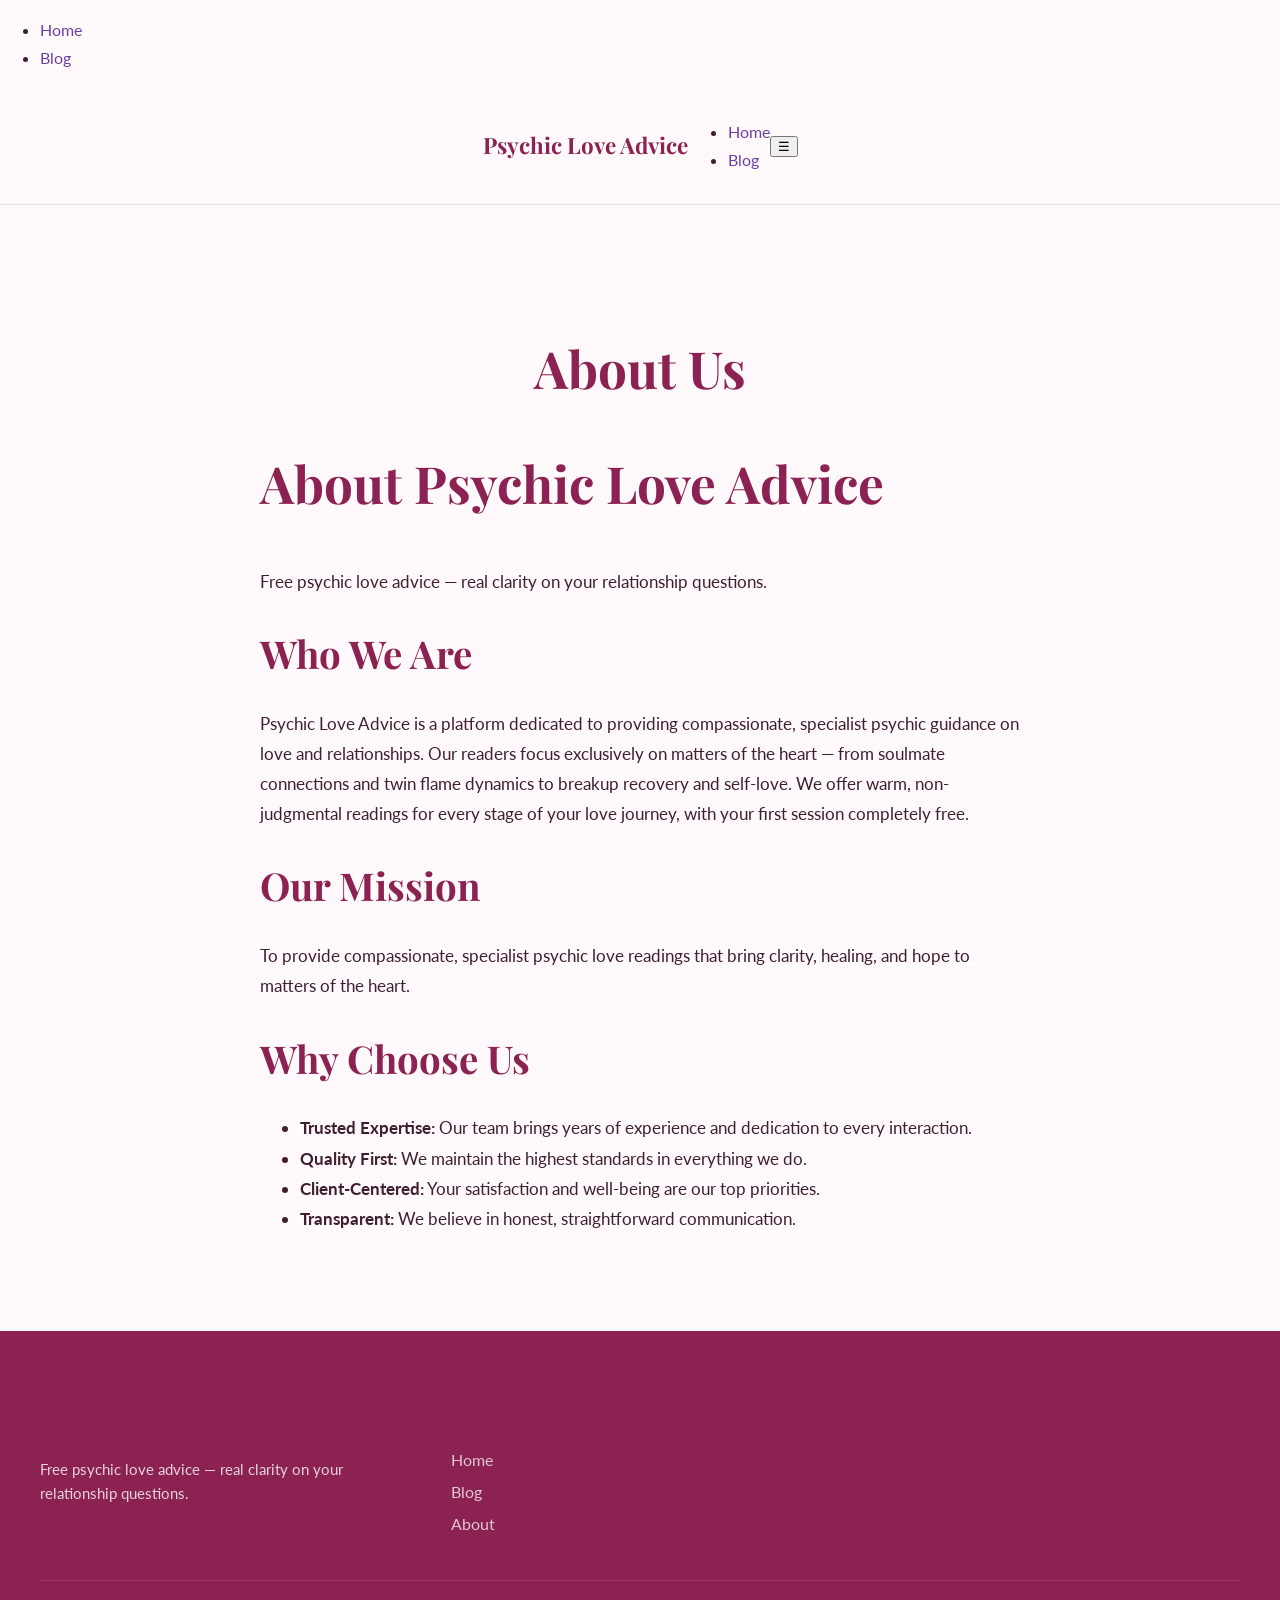
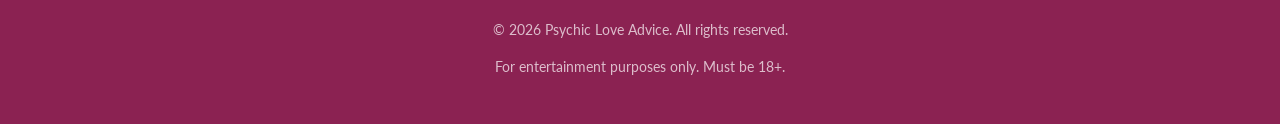
==== commit ef4698c4: "Deploy psychic-love-advice-freecom 2026-04-20 11:03 UTC" ====
--- a/about/index.html
+++ b/about/index.html
@@ -1,233 +1,282 @@
-<!DOCTYPE html>
+<!DOCTYPE html>
+
 <html lang="en-US">
-<head><meta charset="UTF-8">
+
+<head>
+
+<meta charset="UTF-8">
 
 <meta name="viewport" content="width=device-width, initial-scale=1.0">
-<title>About Us – Psychic Love Advice</title>
-<meta name="robots" content="max-image-preview:large">
-<link rel="dns-prefetch" href="//fonts.googleapis.com">
-<link rel="alternate" title="oEmbed (JSON)" type="application/json+oembed" href="/wp-json/oembed/1.0/embed?url=%2Fabout%2F">
-<link rel="alternate" title="oEmbed (XML)" type="text/xml+oembed" href="/wp-json/oembed/1.0/embed?url=%2Fabout%2F&amp;format=xml">
-<style id="wp-img-auto-sizes-contain-inline-css">
-img:is([sizes=auto i],[sizes^="auto," i]){contain-intrinsic-size:3000px 1500px}
-/*# sourceURL=wp-img-auto-sizes-contain-inline-css */
-</style>
-<style id="wp-emoji-styles-inline-css">
-
-	img.wp-smiley, img.emoji {
-		display: inline !important;
-		border: none !important;
-		box-shadow: none !important;
-		height: 1em !important;
-		width: 1em !important;
-		margin: 0 0.07em !important;
-		vertical-align: -0.1em !important;
-		background: none !important;
-		padding: 0 !important;
-	}
-/*# sourceURL=wp-emoji-styles-inline-css */
-</style>
-<style id="wp-block-library-inline-css">
-:root{--wp-block-synced-color:#7a00df;--wp-block-synced-color--rgb:122,0,223;--wp-bound-block-color:var(--wp-block-synced-color);--wp-editor-canvas-background:#ddd;--wp-admin-theme-color:#007cba;--wp-admin-theme-color--rgb:0,124,186;--wp-admin-theme-color-darker-10:#006ba1;--wp-admin-theme-color-darker-10--rgb:0,107,160.5;--wp-admin-theme-color-darker-20:#005a87;--wp-admin-theme-color-darker-20--rgb:0,90,135;--wp-admin-border-width-focus:2px}@media (min-resolution:192dpi){:root{--wp-admin-border-width-focus:1.5px}}.wp-element-button{cursor:pointer}:root .has-very-light-gray-background-color{background-color:#eee}:root .has-very-dark-gray-background-color{background-color:#313131}:root .has-very-light-gray-color{color:#eee}:root .has-very-dark-gray-color{color:#313131}:root .has-vivid-green-cyan-to-vivid-cyan-blue-gradient-background{background:linear-gradient(135deg,#00d084,#0693e3)}:root .has-purple-crush-gradient-background{background:linear-gradient(135deg,#34e2e4,#4721fb 50%,#ab1dfe)}:root .has-hazy-dawn-gradient-background{background:linear-gradient(135deg,#faaca8,#dad0ec)}:root .has-subdued-olive-gradient-background{background:linear-gradient(135deg,#fafae1,#67a671)}:root .has-atomic-cream-gradient-background{background:linear-gradient(135deg,#fdd79a,#004a59)}:root .has-nightshade-gradient-background{background:linear-gradient(135deg,#330968,#31cdcf)}:root .has-midnight-gradient-background{background:linear-gradient(135deg,#020381,#2874fc)}:root{--wp--preset--font-size--normal:16px;--wp--preset--font-size--huge:42px}.has-regular-font-size{font-size:1em}.has-larger-font-size{font-size:2.625em}.has-normal-font-size{font-size:var(--wp--preset--font-size--normal)}.has-huge-font-size{font-size:var(--wp--preset--font-size--huge)}.has-text-align-center{text-align:center}.has-text-align-left{text-align:left}.has-text-align-right{text-align:right}.has-fit-text{white-space:nowrap!important}#end-resizable-editor-section{display:none}.aligncenter{clear:both}.items-justified-left{justify-content:flex-start}.items-justified-center{justify-content:center}.items-justified-right{justify-content:flex-end}.items-justified-space-between{justify-content:space-between}.screen-reader-text{border:0;clip-path:inset(50%);height:1px;margin:-1px;overflow:hidden;padding:0;position:absolute;width:1px;word-wrap:normal!important}.screen-reader-text:focus{background-color:#ddd;clip-path:none;color:#444;display:block;font-size:1em;height:auto;left:5px;line-height:normal;padding:15px 23px 14px;text-decoration:none;top:5px;width:auto;z-index:100000}html :where(.has-border-color){border-style:solid}html :where([style*=border-top-color]){border-top-style:solid}html :where([style*=border-right-color]){border-right-style:solid}html :where([style*=border-bottom-color]){border-bottom-style:solid}html :where([style*=border-left-color]){border-left-style:solid}html :where([style*=border-width]){border-style:solid}html :where([style*=border-top-width]){border-top-style:solid}html :where([style*=border-right-width]){border-right-style:solid}html :where([style*=border-bottom-width]){border-bottom-style:solid}html :where([style*=border-left-width]){border-left-style:solid}html :where(img[class*=wp-image-]){height:auto;max-width:100%}:where(figure){margin:0 0 1em}html :where(.is-position-sticky){--wp-admin--admin-bar--position-offset:var(--wp-admin--admin-bar--height,0px)}@media screen and (max-width:600px){html :where(.is-position-sticky){--wp-admin--admin-bar--position-offset:0px}}
-
-/*# sourceURL=wp-block-library-inline-css */
-</style>
-<style id="classic-theme-styles-inline-css">
-/*! This file is auto-generated */
-.wp-block-button__link{color:#fff;background-color:#32373c;border-radius:9999px;box-shadow:none;text-decoration:none;padding:calc(.667em + 2px) calc(1.333em + 2px);font-size:1.125em}.wp-block-file__button{background:#32373c;color:#fff;text-decoration:none}
-/*# sourceURL=/wp-includes/css/classic-themes.min.css */
-</style>
-<style id="global-styles-inline-css">
-:root{--wp--preset--aspect-ratio--square: 1;--wp--preset--aspect-ratio--4-3: 4/3;--wp--preset--aspect-ratio--3-4: 3/4;--wp--preset--aspect-ratio--3-2: 3/2;--wp--preset--aspect-ratio--2-3: 2/3;--wp--preset--aspect-ratio--16-9: 16/9;--wp--preset--aspect-ratio--9-16: 9/16;--wp--preset--color--black: #000000;--wp--preset--color--cyan-bluish-gray: #abb8c3;--wp--preset--color--white: #ffffff;--wp--preset--color--pale-pink: #f78da7;--wp--preset--color--vivid-red: #cf2e2e;--wp--preset--color--luminous-vivid-orange: #ff6900;--wp--preset--color--luminous-vivid-amber: #fcb900;--wp--preset--color--light-green-cyan: #7bdcb5;--wp--preset--color--vivid-green-cyan: #00d084;--wp--preset--color--pale-cyan-blue: #8ed1fc;--wp--preset--color--vivid-cyan-blue: #0693e3;--wp--preset--color--vivid-purple: #9b51e0;--wp--preset--gradient--vivid-cyan-blue-to-vivid-purple: linear-gradient(135deg,rgb(6,147,227) 0%,rgb(155,81,224) 100%);--wp--preset--gradient--light-green-cyan-to-vivid-green-cyan: linear-gradient(135deg,rgb(122,220,180) 0%,rgb(0,208,130) 100%);--wp--preset--gradient--luminous-vivid-amber-to-luminous-vivid-orange: linear-gradient(135deg,rgb(252,185,0) 0%,rgb(255,105,0) 100%);--wp--preset--gradient--luminous-vivid-orange-to-vivid-red: linear-gradient(135deg,rgb(255,105,0) 0%,rgb(207,46,46) 100%);--wp--preset--gradient--very-light-gray-to-cyan-bluish-gray: linear-gradient(135deg,rgb(238,238,238) 0%,rgb(169,184,195) 100%);--wp--preset--gradient--cool-to-warm-spectrum: linear-gradient(135deg,rgb(74,234,220) 0%,rgb(151,120,209) 20%,rgb(207,42,186) 40%,rgb(238,44,130) 60%,rgb(251,105,98) 80%,rgb(254,248,76) 100%);--wp--preset--gradient--blush-light-purple: linear-gradient(135deg,rgb(255,206,236) 0%,rgb(152,150,240) 100%);--wp--preset--gradient--blush-bordeaux: linear-gradient(135deg,rgb(254,205,165) 0%,rgb(254,45,45) 50%,rgb(107,0,62) 100%);--wp--preset--gradient--luminous-dusk: linear-gradient(135deg,rgb(255,203,112) 0%,rgb(199,81,192) 50%,rgb(65,88,208) 100%);--wp--preset--gradient--pale-ocean: linear-gradient(135deg,rgb(255,245,203) 0%,rgb(182,227,212) 50%,rgb(51,167,181) 100%);--wp--preset--gradient--electric-grass: linear-gradient(135deg,rgb(202,248,128) 0%,rgb(113,206,126) 100%);--wp--preset--gradient--midnight: linear-gradient(135deg,rgb(2,3,129) 0%,rgb(40,116,252) 100%);--wp--preset--font-size--small: 13px;--wp--preset--font-size--medium: 20px;--wp--preset--font-size--large: 36px;--wp--preset--font-size--x-large: 42px;--wp--preset--spacing--20: 0.44rem;--wp--preset--spacing--30: 0.67rem;--wp--preset--spacing--40: 1rem;--wp--preset--spacing--50: 1.5rem;--wp--preset--spacing--60: 2.25rem;--wp--preset--spacing--70: 3.38rem;--wp--preset--spacing--80: 5.06rem;--wp--preset--shadow--natural: 6px 6px 9px rgba(0, 0, 0, 0.2);--wp--preset--shadow--deep: 12px 12px 50px rgba(0, 0, 0, 0.4);--wp--preset--shadow--sharp: 6px 6px 0px rgba(0, 0, 0, 0.2);--wp--preset--shadow--outlined: 6px 6px 0px -3px rgb(255, 255, 255), 6px 6px rgb(0, 0, 0);--wp--preset--shadow--crisp: 6px 6px 0px rgb(0, 0, 0);}:where(.is-layout-flex){gap: 0.5em;}:where(.is-layout-grid){gap: 0.5em;}body .is-layout-flex{display: flex;}.is-layout-flex{flex-wrap: wrap;align-items: center;}.is-layout-flex > :is(*, div){margin: 0;}body .is-layout-grid{display: grid;}.is-layout-grid > :is(*, div){margin: 0;}:where(.wp-block-columns.is-layout-flex){gap: 2em;}:where(.wp-block-columns.is-layout-grid){gap: 2em;}:where(.wp-block-post-template.is-layout-flex){gap: 1.25em;}:where(.wp-block-post-template.is-layout-grid){gap: 1.25em;}.has-black-color{color: var(--wp--preset--color--black) !important;}.has-cyan-bluish-gray-color{color: var(--wp--preset--color--cyan-bluish-gray) !important;}.has-white-color{color: var(--wp--preset--color--white) !important;}.has-pale-pink-color{color: var(--wp--preset--color--pale-pink) !important;}.has-vivid-red-color{color: var(--wp--preset--color--vivid-red) !important;}.has-luminous-vivid-orange-color{color: var(--wp--preset--color--luminous-vivid-orange) !important;}.has-luminous-vivid-amber-color{color: var(--wp--preset--color--luminous-vivid-amber) !important;}.has-light-green-cyan-color{color: var(--wp--preset--color--light-green-cyan) !important;}.has-vivid-green-cyan-color{color: var(--wp--preset--color--vivid-green-cyan) !important;}.has-pale-cyan-blue-color{color: var(--wp--preset--color--pale-cyan-blue) !important;}.has-vivid-cyan-blue-color{color: var(--wp--preset--color--vivid-cyan-blue) !important;}.has-vivid-purple-color{color: var(--wp--preset--color--vivid-purple) !important;}.has-black-background-color{background-color: var(--wp--preset--color--black) !important;}.has-cyan-bluish-gray-background-color{background-color: var(--wp--preset--color--cyan-bluish-gray) !important;}.has-white-background-color{background-color: var(--wp--preset--color--white) !important;}.has-pale-pink-background-color{background-color: var(--wp--preset--color--pale-pink) !important;}.has-vivid-red-background-color{background-color: var(--wp--preset--color--vivid-red) !important;}.has-luminous-vivid-orange-background-color{background-color: var(--wp--preset--color--luminous-vivid-orange) !important;}.has-luminous-vivid-amber-background-color{background-color: var(--wp--preset--color--luminous-vivid-amber) !important;}.has-light-green-cyan-background-color{background-color: var(--wp--preset--color--light-green-cyan) !important;}.has-vivid-green-cyan-background-color{background-color: var(--wp--preset--color--vivid-green-cyan) !important;}.has-pale-cyan-blue-background-color{background-color: var(--wp--preset--color--pale-cyan-blue) !important;}.has-vivid-cyan-blue-background-color{background-color: var(--wp--preset--color--vivid-cyan-blue) !important;}.has-vivid-purple-background-color{background-color: var(--wp--preset--color--vivid-purple) !important;}.has-black-border-color{border-color: var(--wp--preset--color--black) !important;}.has-cyan-bluish-gray-border-color{border-color: var(--wp--preset--color--cyan-bluish-gray) !important;}.has-white-border-color{border-color: var(--wp--preset--color--white) !important;}.has-pale-pink-border-color{border-color: var(--wp--preset--color--pale-pink) !important;}.has-vivid-red-border-color{border-color: var(--wp--preset--color--vivid-red) !important;}.has-luminous-vivid-orange-border-color{border-color: var(--wp--preset--color--luminous-vivid-orange) !important;}.has-luminous-vivid-amber-border-color{border-color: var(--wp--preset--color--luminous-vivid-amber) !important;}.has-light-green-cyan-border-color{border-color: var(--wp--preset--color--light-green-cyan) !important;}.has-vivid-green-cyan-border-color{border-color: var(--wp--preset--color--vivid-green-cyan) !important;}.has-pale-cyan-blue-border-color{border-color: var(--wp--preset--color--pale-cyan-blue) !important;}.has-vivid-cyan-blue-border-color{border-color: var(--wp--preset--color--vivid-cyan-blue) !important;}.has-vivid-purple-border-color{border-color: var(--wp--preset--color--vivid-purple) !important;}.has-vivid-cyan-blue-to-vivid-purple-gradient-background{background: var(--wp--preset--gradient--vivid-cyan-blue-to-vivid-purple) !important;}.has-light-green-cyan-to-vivid-green-cyan-gradient-background{background: var(--wp--preset--gradient--light-green-cyan-to-vivid-green-cyan) !important;}.has-luminous-vivid-amber-to-luminous-vivid-orange-gradient-background{background: var(--wp--preset--gradient--luminous-vivid-amber-to-luminous-vivid-orange) !important;}.has-luminous-vivid-orange-to-vivid-red-gradient-background{background: var(--wp--preset--gradient--luminous-vivid-orange-to-vivid-red) !important;}.has-very-light-gray-to-cyan-bluish-gray-gradient-background{background: var(--wp--preset--gradient--very-light-gray-to-cyan-bluish-gray) !important;}.has-cool-to-warm-spectrum-gradient-background{background: var(--wp--preset--gradient--cool-to-warm-spectrum) !important;}.has-blush-light-purple-gradient-background{background: var(--wp--preset--gradient--blush-light-purple) !important;}.has-blush-bordeaux-gradient-background{background: var(--wp--preset--gradient--blush-bordeaux) !important;}.has-luminous-dusk-gradient-background{background: var(--wp--preset--gradient--luminous-dusk) !important;}.has-pale-ocean-gradient-background{background: var(--wp--preset--gradient--pale-ocean) !important;}.has-electric-grass-gradient-background{background: var(--wp--preset--gradient--electric-grass) !important;}.has-midnight-gradient-background{background: var(--wp--preset--gradient--midnight) !important;}.has-small-font-size{font-size: var(--wp--preset--font-size--small) !important;}.has-medium-font-size{font-size: var(--wp--preset--font-size--medium) !important;}.has-large-font-size{font-size: var(--wp--preset--font-size--large) !important;}.has-x-large-font-size{font-size: var(--wp--preset--font-size--x-large) !important;}
-/*# sourceURL=global-styles-inline-css */
-</style>
-
-<link rel="stylesheet" id="plaf-fonts-css" href="https://fonts.googleapis.com/css2?family=Playfair+Display:ital,wght@0,400;0,600;0,700;0,800;1,400&amp;family=Lato:wght@300;400;700&amp;display=swap" media="all">
-<link rel="stylesheet" id="plaf-style-css" href="/wp-content/themes/plaf-theme/style.css?ver=1.0.0" media="all">
-<link rel="https://api.w.org/" href="/wp-json/"><link rel="alternate" title="JSON" type="application/json" href="/wp-json/wp/v2/pages/39"><link rel="EditURI" type="application/rsd+xml" title="RSD" href="/xmlrpc.php?rsd">
-<meta name="generator" content="WordPress 6.9.4">
-<link rel="canonical" href="/about/">
-<link rel="shortlink" href="/?p=39">
-<link rel="icon" href="/wp-content/uploads/2026/03/site_21_favicon.png" sizes="32x32">
-<link rel="icon" href="/wp-content/uploads/2026/03/site_21_favicon.png" sizes="192x192">
-<link rel="apple-touch-icon" href="/wp-content/uploads/2026/03/site_21_favicon.png">
-<meta name="msapplication-TileImage" content="/wp-content/uploads/2026/03/site_21_favicon.png">
-		<style id="wp-custom-css">
-			@import url('https://fonts.googleapis.com/css2?family=Playfair+Display:ital,wght@0,400;0,600;0,700;0,800;1,400&family=Lato:wght@300;400;700&display=swap');
-
-:root {
-  --color-primary: #8B2252;
-  --color-secondary: #6B3FA0;
-  --color-accent: #D4A843;
-  --color-bg: #FFF9FB;
-  --color-bg-alt: #F9EEF3;
-  --color-text: #3D1F30;
-  --color-text-light: #8A6B7A;
-  --color-border: #EADAE2;
-  --color-success: #6BAF7A;
-  --color-danger: #D44D4D;
-  --font-heading: 'Playfair Display', serif;
-  --font-body: 'Lato', sans-serif;
-  --radius-sm: 6px;
-  --radius-md: 12px;
-  --radius-lg: 20px;
-  --shadow-sm: 0 2px 8px rgba(139,34,82,0.06);
-  --shadow-md: 0 6px 24px rgba(139,34,82,0.1);
-  --shadow-lg: 0 12px 40px rgba(139,34,82,0.16);
-  --spacing-xs: 4px;
-  --spacing-sm: 8px;
-  --spacing-md: 16px;
-  --spacing-lg: 32px;
-  --spacing-xl: 64px;
-  --transition: 0.3s ease;
-}
-
-/* Psychic Love Advice - Romantic Rose & Purple */
-@import url('https://fonts.googleapis.com/css2?family=Playfair+Display:ital,wght@0,400;0,600;0,700;0,800;1,400&family=Lato:wght@300;400;700&display=swap');
-:root{--color-primary:#8B2252;--color-secondary:#6B3FA0;--color-accent:#D4A843;--color-bg:#FFF9FB;--color-bg-alt:#F9EEF3;--color-text:#3D1F30;--color-text-light:#8A6B7A;--color-border:#EADAE2;--font-heading:'Playfair Display',serif;--font-body:'Lato',sans-serif;--radius-sm:6px;--radius-md:12px;--radius-lg:20px;--shadow-sm:0 2px 8px rgba(139,34,82,0.06);--shadow-md:0 6px 24px rgba(139,34,82,0.1);--shadow-lg:0 12px 40px rgba(139,34,82,0.16);--transition:0.3s ease}
-*,*::before,*::after{box-sizing:border-box}
-body{font-family:var(--font-body);color:var(--color-text);background:var(--color-bg);line-height:1.75;margin:0}
-h1,h2,h3,h4,h5,h6{font-family:var(--font-heading);font-weight:700;line-height:1.25;color:var(--color-primary)}
-h1{font-size:3.2rem}h2{font-size:2.4rem}h3{font-size:1.6rem}h4{font-size:1.3rem}
-a{color:var(--color-secondary);text-decoration:none;transition:var(--transition)}a:hover{color:var(--color-primary)}
-.btn{display:inline-block;padding:14px 36px;font-family:var(--font-body);font-weight:700;font-size:1rem;border:none;border-radius:50px;cursor:pointer;transition:var(--transition);text-align:center}
-.btn-primary{background:linear-gradient(135deg,var(--color-primary),var(--color-secondary));color:#fff;box-shadow:0 4px 20px rgba(139,34,82,0.3)}
-.btn-primary:hover{transform:translateY(-3px);box-shadow:0 8px 30px rgba(139,34,82,0.4)}
-.btn-accent{background:var(--color-accent);color:#fff;box-shadow:0 4px 14px rgba(212,168,67,0.3)}
-.btn-accent:hover{transform:translateY(-2px);box-shadow:0 6px 20px rgba(212,168,67,0.4)}
-.btn-outline{background:transparent;color:var(--color-primary);border:2px solid var(--color-primary);border-radius:50px}
-.btn-outline:hover{background:var(--color-primary);color:#fff}
-.hero{background:linear-gradient(135deg,#8B2252 0%,#6B3FA0 60%,#5A2D8C 100%);padding:110px 20px 90px;text-align:center;position:relative;overflow:hidden}
-.hero::before{content:'';position:absolute;top:0;left:0;right:0;bottom:0;background:radial-gradient(circle at 30% 70%,rgba(212,168,67,0.12) 0%,transparent 50%),radial-gradient(circle at 70% 30%,rgba(255,255,255,0.06) 0%,transparent 50%)}
-.hero::after{content:'';position:absolute;top:0;left:0;right:0;bottom:0;background:url("data:image/svg+xml,%3Csvg width='60' height='60' viewBox='0 0 60 60' xmlns='http://www.w3.org/2000/svg'%3E%3Cpath d='M30 15c-3-6-12-8-15-2s2 12 15 20c13-8 18-14 15-20s-12-4-15 2z' fill='%23ffffff' fill-opacity='0.02'/%3E%3C/svg%3E")}
-.hero h1{color:#fff;font-size:3.8rem;margin-bottom:0.3em;position:relative}
-.hero h1 em{font-style:italic;color:var(--color-accent)}
-.hero p{color:rgba(255,255,255,0.8);font-size:1.2rem;max-width:620px;margin:0 auto 2.5rem;position:relative}
-.hero .sparkle{color:var(--color-accent);font-size:1.4rem}
-.section{padding:80px 20px;max-width:1200px;margin:0 auto}
-.section-alt{background:var(--color-bg-alt)}
-.section-title{text-align:center;margin-bottom:3rem}
-.section-title h2 em{font-style:italic;color:var(--color-secondary)}
-.section-title p{color:var(--color-text-light);max-width:580px;margin:0.5rem auto 0}
-.card{background:#fff;border:1px solid var(--color-border);border-radius:var(--radius-lg);padding:32px;transition:var(--transition);box-shadow:var(--shadow-sm);position:relative;overflow:hidden}
-.card:hover{box-shadow:var(--shadow-lg);transform:translateY(-4px)}
-.card::before{content:'';position:absolute;top:0;left:0;right:0;height:3px;background:linear-gradient(90deg,var(--color-primary),var(--color-secondary),var(--color-accent))}
-.card-grid{display:grid;grid-template-columns:repeat(auto-fit,minmax(280px,1fr));gap:24px}
-.love-card{text-align:center;padding:36px 24px}
-.love-card .heart-icon{font-size:2.5rem;margin-bottom:12px;display:block;color:var(--color-primary)}
-.love-card h3{font-size:1.3rem;margin-bottom:0.5em}
-.testimonial{background:linear-gradient(135deg,#FFF9FB,#F9EEF3);border:1px solid var(--color-border);border-radius:var(--radius-lg);padding:36px;position:relative}
-.testimonial::before{content:'\2764';font-size:1.5rem;position:absolute;top:16px;right:20px;opacity:0.2}
-.testimonial p{font-style:italic;line-height:1.8;font-size:1.05rem}
-.testimonial .author{display:flex;align-items:center;gap:12px;margin-top:1.25rem}
-.testimonial .author strong{color:var(--color-primary)}
-.testimonial .author span{color:var(--color-text-light);font-size:0.85rem}
-.testimonial .compatibility{display:inline-block;padding:2px 10px;border-radius:50px;background:rgba(139,34,82,0.1);color:var(--color-primary);font-size:0.8rem;font-weight:700;margin-top:8px}
-.nav{background:rgba(255,249,251,0.95);backdrop-filter:blur(10px);border-bottom:1px solid var(--color-border);padding:14px 24px;position:sticky;top:0;z-index:100;display:flex;align-items:center;justify-content:space-between}
-.nav-brand{font-family:var(--font-heading);font-size:1.4rem;font-weight:700;color:var(--color-primary)}
-.nav-brand .heart{color:var(--color-accent);margin:0 2px}
-.nav-link{color:var(--color-text-light);font-weight:700;padding:8px 16px;border-radius:50px;transition:var(--transition);font-size:0.9rem}
-.nav-link:hover,.nav-link.active{color:var(--color-primary);background:var(--color-bg-alt)}
-.cta-section{background:linear-gradient(135deg,#8B2252,#6B3FA0);padding:80px 20px;text-align:center;border-radius:var(--radius-lg);margin:40px auto;max-width:1100px;position:relative;overflow:hidden}
-.cta-section::before{content:'';position:absolute;inset:0;background:radial-gradient(circle at 50% 50%,rgba(212,168,67,0.1),transparent 60%)}
-.cta-section h2{color:#fff;font-size:2.5rem;position:relative}
-.cta-section h2 em{font-style:italic;color:var(--color-accent)}
-.cta-section p{color:rgba(255,255,255,0.8);font-size:1.15rem;margin-bottom:2rem;position:relative}
-.cta-section .btn{background:var(--color-accent);color:#fff;font-size:1.1rem;padding:16px 40px;position:relative}
-.cta-section .btn:hover{transform:translateY(-3px);box-shadow:0 8px 30px rgba(0,0,0,0.25)}
-form input,form textarea,form select{width:100%;padding:14px 18px;border:1.5px solid var(--color-border);border-radius:var(--radius-md);font-family:var(--font-body);font-size:1rem;transition:var(--transition);background:#fff}
-form input:focus,form textarea:focus{outline:none;border-color:var(--color-secondary);box-shadow:0 0 0 4px rgba(107,63,160,0.1)}
-form label{display:block;font-weight:700;margin-bottom:6px;color:var(--color-text);font-size:0.95rem}
-.footer{background:linear-gradient(135deg,#3D1F30,#2A1540);color:rgba(255,255,255,0.6);padding:60px 20px 30px;font-size:0.9rem;text-align:center}
-.footer a{color:var(--color-accent)}
-.footer-links{display:flex;justify-content:center;gap:24px;margin-bottom:20px;flex-wrap:wrap}
-.footer .footer-brand{font-family:var(--font-heading);font-size:1.3rem;color:#fff;margin-bottom:12px}
-.pricing-card{background:#fff;border:2px solid var(--color-border);border-radius:var(--radius-lg);padding:40px 28px;text-align:center;transition:var(--transition)}
-.pricing-card:hover{box-shadow:var(--shadow-lg);border-color:var(--color-secondary)}
-.pricing-card.featured{border-color:var(--color-primary);position:relative}
-.pricing-card.featured::before{content:'\2764 Popular';position:absolute;top:-14px;left:50%;transform:translateX(-50%);background:linear-gradient(135deg,var(--color-primary),var(--color-secondary));color:#fff;padding:4px 20px;border-radius:50px;font-size:0.8rem;font-weight:700}
-.pricing-card .price{font-family:var(--font-heading);font-size:3rem;color:var(--color-primary);margin:1rem 0}
-.pricing-card .price span{font-size:1rem;color:var(--color-text-light);font-family:var(--font-body)}
-.reading-types{display:grid;grid-template-columns:repeat(auto-fit,minmax(200px,1fr));gap:20px}
-.reading-type{display:flex;align-items:center;gap:16px;padding:20px;border-radius:var(--radius-md);background:#fff;border:1px solid var(--color-border);transition:var(--transition)}
-.reading-type:hover{border-color:var(--color-primary);box-shadow:var(--shadow-md)}
-.reading-type .rt-icon{font-size:2rem;width:48px;text-align:center}
-.reading-type .rt-label{font-weight:700;color:var(--color-primary);font-size:0.95rem}
-.reading-type .rt-desc{font-size:0.85rem;color:var(--color-text-light)}
-.love-banner{background:linear-gradient(135deg,#F9EEF3,#FFF9FB);border:1px solid var(--color-border);border-radius:var(--radius-lg);padding:40px;text-align:center;margin:2rem 0}
-.love-banner h3{color:var(--color-primary);margin-bottom:0.5em}
-.love-banner p{color:var(--color-text-light);max-width:500px;margin:0 auto}
-@media(max-width:768px){.hero h1{font-size:2.4rem}.hero{padding:70px 16px 60px}.section{padding:50px 16px}.card-grid{grid-template-columns:1fr}.reading-types{grid-template-columns:1fr}}		</style>
+
+<title>About Us &#8211; Psychic Love Advice</title>
+<meta name='robots' content='max-image-preview:large' />
+<link rel='dns-prefetch' href='//fonts.googleapis.com' />
+<link rel="alternate" title="oEmbed (JSON)" type="application/json+oembed" href="https://psychic-love-advice-free.com/wp-json/oembed/1.0/embed?url=http%3A%2F%2Fpsychic-love-advice-freecom.local%2Fabout%2F" />
+<link rel="alternate" title="oEmbed (XML)" type="text/xml+oembed" href="https://psychic-love-advice-free.com/wp-json/oembed/1.0/embed?url=http%3A%2F%2Fpsychic-love-advice-freecom.local%2Fabout%2F&#038;format=xml" />
+<style id='wp-img-auto-sizes-contain-inline-css'>
+img:is([sizes=auto i],[sizes^="auto," i]){contain-intrinsic-size:3000px 1500px}
+/*# sourceURL=wp-img-auto-sizes-contain-inline-css */
+</style>
+<style id='wp-emoji-styles-inline-css'>
+
+	img.wp-smiley, img.emoji {
+		display: inline !important;
+		border: none !important;
+		box-shadow: none !important;
+		height: 1em !important;
+		width: 1em !important;
+		margin: 0 0.07em !important;
+		vertical-align: -0.1em !important;
+		background: none !important;
+		padding: 0 !important;
+	}
+/*# sourceURL=wp-emoji-styles-inline-css */
+</style>
+<style id='wp-block-library-inline-css'>
+:root{--wp-block-synced-color:#7a00df;--wp-block-synced-color--rgb:122,0,223;--wp-bound-block-color:var(--wp-block-synced-color);--wp-editor-canvas-background:#ddd;--wp-admin-theme-color:#007cba;--wp-admin-theme-color--rgb:0,124,186;--wp-admin-theme-color-darker-10:#006ba1;--wp-admin-theme-color-darker-10--rgb:0,107,160.5;--wp-admin-theme-color-darker-20:#005a87;--wp-admin-theme-color-darker-20--rgb:0,90,135;--wp-admin-border-width-focus:2px}@media (min-resolution:192dpi){:root{--wp-admin-border-width-focus:1.5px}}.wp-element-button{cursor:pointer}:root .has-very-light-gray-background-color{background-color:#eee}:root .has-very-dark-gray-background-color{background-color:#313131}:root .has-very-light-gray-color{color:#eee}:root .has-very-dark-gray-color{color:#313131}:root .has-vivid-green-cyan-to-vivid-cyan-blue-gradient-background{background:linear-gradient(135deg,#00d084,#0693e3)}:root .has-purple-crush-gradient-background{background:linear-gradient(135deg,#34e2e4,#4721fb 50%,#ab1dfe)}:root .has-hazy-dawn-gradient-background{background:linear-gradient(135deg,#faaca8,#dad0ec)}:root .has-subdued-olive-gradient-background{background:linear-gradient(135deg,#fafae1,#67a671)}:root .has-atomic-cream-gradient-background{background:linear-gradient(135deg,#fdd79a,#004a59)}:root .has-nightshade-gradient-background{background:linear-gradient(135deg,#330968,#31cdcf)}:root .has-midnight-gradient-background{background:linear-gradient(135deg,#020381,#2874fc)}:root{--wp--preset--font-size--normal:16px;--wp--preset--font-size--huge:42px}.has-regular-font-size{font-size:1em}.has-larger-font-size{font-size:2.625em}.has-normal-font-size{font-size:var(--wp--preset--font-size--normal)}.has-huge-font-size{font-size:var(--wp--preset--font-size--huge)}.has-text-align-center{text-align:center}.has-text-align-left{text-align:left}.has-text-align-right{text-align:right}.has-fit-text{white-space:nowrap!important}#end-resizable-editor-section{display:none}.aligncenter{clear:both}.items-justified-left{justify-content:flex-start}.items-justified-center{justify-content:center}.items-justified-right{justify-content:flex-end}.items-justified-space-between{justify-content:space-between}.screen-reader-text{border:0;clip-path:inset(50%);height:1px;margin:-1px;overflow:hidden;padding:0;position:absolute;width:1px;word-wrap:normal!important}.screen-reader-text:focus{background-color:#ddd;clip-path:none;color:#444;display:block;font-size:1em;height:auto;left:5px;line-height:normal;padding:15px 23px 14px;text-decoration:none;top:5px;width:auto;z-index:100000}html :where(.has-border-color){border-style:solid}html :where([style*=border-top-color]){border-top-style:solid}html :where([style*=border-right-color]){border-right-style:solid}html :where([style*=border-bottom-color]){border-bottom-style:solid}html :where([style*=border-left-color]){border-left-style:solid}html :where([style*=border-width]){border-style:solid}html :where([style*=border-top-width]){border-top-style:solid}html :where([style*=border-right-width]){border-right-style:solid}html :where([style*=border-bottom-width]){border-bottom-style:solid}html :where([style*=border-left-width]){border-left-style:solid}html :where(img[class*=wp-image-]){height:auto;max-width:100%}:where(figure){margin:0 0 1em}html :where(.is-position-sticky){--wp-admin--admin-bar--position-offset:var(--wp-admin--admin-bar--height,0px)}@media screen and (max-width:600px){html :where(.is-position-sticky){--wp-admin--admin-bar--position-offset:0px}}
+
+/*# sourceURL=wp-block-library-inline-css */
+</style>
+<style id='classic-theme-styles-inline-css'>
+/*! This file is auto-generated */
+.wp-block-button__link{color:#fff;background-color:#32373c;border-radius:9999px;box-shadow:none;text-decoration:none;padding:calc(.667em + 2px) calc(1.333em + 2px);font-size:1.125em}.wp-block-file__button{background:#32373c;color:#fff;text-decoration:none}
+/*# sourceURL=/wp-includes/css/classic-themes.min.css */
+</style>
+<style id='global-styles-inline-css'>
+:root{--wp--preset--aspect-ratio--square: 1;--wp--preset--aspect-ratio--4-3: 4/3;--wp--preset--aspect-ratio--3-4: 3/4;--wp--preset--aspect-ratio--3-2: 3/2;--wp--preset--aspect-ratio--2-3: 2/3;--wp--preset--aspect-ratio--16-9: 16/9;--wp--preset--aspect-ratio--9-16: 9/16;--wp--preset--color--black: #000000;--wp--preset--color--cyan-bluish-gray: #abb8c3;--wp--preset--color--white: #ffffff;--wp--preset--color--pale-pink: #f78da7;--wp--preset--color--vivid-red: #cf2e2e;--wp--preset--color--luminous-vivid-orange: #ff6900;--wp--preset--color--luminous-vivid-amber: #fcb900;--wp--preset--color--light-green-cyan: #7bdcb5;--wp--preset--color--vivid-green-cyan: #00d084;--wp--preset--color--pale-cyan-blue: #8ed1fc;--wp--preset--color--vivid-cyan-blue: #0693e3;--wp--preset--color--vivid-purple: #9b51e0;--wp--preset--gradient--vivid-cyan-blue-to-vivid-purple: linear-gradient(135deg,rgb(6,147,227) 0%,rgb(155,81,224) 100%);--wp--preset--gradient--light-green-cyan-to-vivid-green-cyan: linear-gradient(135deg,rgb(122,220,180) 0%,rgb(0,208,130) 100%);--wp--preset--gradient--luminous-vivid-amber-to-luminous-vivid-orange: linear-gradient(135deg,rgb(252,185,0) 0%,rgb(255,105,0) 100%);--wp--preset--gradient--luminous-vivid-orange-to-vivid-red: linear-gradient(135deg,rgb(255,105,0) 0%,rgb(207,46,46) 100%);--wp--preset--gradient--very-light-gray-to-cyan-bluish-gray: linear-gradient(135deg,rgb(238,238,238) 0%,rgb(169,184,195) 100%);--wp--preset--gradient--cool-to-warm-spectrum: linear-gradient(135deg,rgb(74,234,220) 0%,rgb(151,120,209) 20%,rgb(207,42,186) 40%,rgb(238,44,130) 60%,rgb(251,105,98) 80%,rgb(254,248,76) 100%);--wp--preset--gradient--blush-light-purple: linear-gradient(135deg,rgb(255,206,236) 0%,rgb(152,150,240) 100%);--wp--preset--gradient--blush-bordeaux: linear-gradient(135deg,rgb(254,205,165) 0%,rgb(254,45,45) 50%,rgb(107,0,62) 100%);--wp--preset--gradient--luminous-dusk: linear-gradient(135deg,rgb(255,203,112) 0%,rgb(199,81,192) 50%,rgb(65,88,208) 100%);--wp--preset--gradient--pale-ocean: linear-gradient(135deg,rgb(255,245,203) 0%,rgb(182,227,212) 50%,rgb(51,167,181) 100%);--wp--preset--gradient--electric-grass: linear-gradient(135deg,rgb(202,248,128) 0%,rgb(113,206,126) 100%);--wp--preset--gradient--midnight: linear-gradient(135deg,rgb(2,3,129) 0%,rgb(40,116,252) 100%);--wp--preset--font-size--small: 13px;--wp--preset--font-size--medium: 20px;--wp--preset--font-size--large: 36px;--wp--preset--font-size--x-large: 42px;--wp--preset--spacing--20: 0.44rem;--wp--preset--spacing--30: 0.67rem;--wp--preset--spacing--40: 1rem;--wp--preset--spacing--50: 1.5rem;--wp--preset--spacing--60: 2.25rem;--wp--preset--spacing--70: 3.38rem;--wp--preset--spacing--80: 5.06rem;--wp--preset--shadow--natural: 6px 6px 9px rgba(0, 0, 0, 0.2);--wp--preset--shadow--deep: 12px 12px 50px rgba(0, 0, 0, 0.4);--wp--preset--shadow--sharp: 6px 6px 0px rgba(0, 0, 0, 0.2);--wp--preset--shadow--outlined: 6px 6px 0px -3px rgb(255, 255, 255), 6px 6px rgb(0, 0, 0);--wp--preset--shadow--crisp: 6px 6px 0px rgb(0, 0, 0);}:where(.is-layout-flex){gap: 0.5em;}:where(.is-layout-grid){gap: 0.5em;}body .is-layout-flex{display: flex;}.is-layout-flex{flex-wrap: wrap;align-items: center;}.is-layout-flex > :is(*, div){margin: 0;}body .is-layout-grid{display: grid;}.is-layout-grid > :is(*, div){margin: 0;}:where(.wp-block-columns.is-layout-flex){gap: 2em;}:where(.wp-block-columns.is-layout-grid){gap: 2em;}:where(.wp-block-post-template.is-layout-flex){gap: 1.25em;}:where(.wp-block-post-template.is-layout-grid){gap: 1.25em;}.has-black-color{color: var(--wp--preset--color--black) !important;}.has-cyan-bluish-gray-color{color: var(--wp--preset--color--cyan-bluish-gray) !important;}.has-white-color{color: var(--wp--preset--color--white) !important;}.has-pale-pink-color{color: var(--wp--preset--color--pale-pink) !important;}.has-vivid-red-color{color: var(--wp--preset--color--vivid-red) !important;}.has-luminous-vivid-orange-color{color: var(--wp--preset--color--luminous-vivid-orange) !important;}.has-luminous-vivid-amber-color{color: var(--wp--preset--color--luminous-vivid-amber) !important;}.has-light-green-cyan-color{color: var(--wp--preset--color--light-green-cyan) !important;}.has-vivid-green-cyan-color{color: var(--wp--preset--color--vivid-green-cyan) !important;}.has-pale-cyan-blue-color{color: var(--wp--preset--color--pale-cyan-blue) !important;}.has-vivid-cyan-blue-color{color: var(--wp--preset--color--vivid-cyan-blue) !important;}.has-vivid-purple-color{color: var(--wp--preset--color--vivid-purple) !important;}.has-black-background-color{background-color: var(--wp--preset--color--black) !important;}.has-cyan-bluish-gray-background-color{background-color: var(--wp--preset--color--cyan-bluish-gray) !important;}.has-white-background-color{background-color: var(--wp--preset--color--white) !important;}.has-pale-pink-background-color{background-color: var(--wp--preset--color--pale-pink) !important;}.has-vivid-red-background-color{background-color: var(--wp--preset--color--vivid-red) !important;}.has-luminous-vivid-orange-background-color{background-color: var(--wp--preset--color--luminous-vivid-orange) !important;}.has-luminous-vivid-amber-background-color{background-color: var(--wp--preset--color--luminous-vivid-amber) !important;}.has-light-green-cyan-background-color{background-color: var(--wp--preset--color--light-green-cyan) !important;}.has-vivid-green-cyan-background-color{background-color: var(--wp--preset--color--vivid-green-cyan) !important;}.has-pale-cyan-blue-background-color{background-color: var(--wp--preset--color--pale-cyan-blue) !important;}.has-vivid-cyan-blue-background-color{background-color: var(--wp--preset--color--vivid-cyan-blue) !important;}.has-vivid-purple-background-color{background-color: var(--wp--preset--color--vivid-purple) !important;}.has-black-border-color{border-color: var(--wp--preset--color--black) !important;}.has-cyan-bluish-gray-border-color{border-color: var(--wp--preset--color--cyan-bluish-gray) !important;}.has-white-border-color{border-color: var(--wp--preset--color--white) !important;}.has-pale-pink-border-color{border-color: var(--wp--preset--color--pale-pink) !important;}.has-vivid-red-border-color{border-color: var(--wp--preset--color--vivid-red) !important;}.has-luminous-vivid-orange-border-color{border-color: var(--wp--preset--color--luminous-vivid-orange) !important;}.has-luminous-vivid-amber-border-color{border-color: var(--wp--preset--color--luminous-vivid-amber) !important;}.has-light-green-cyan-border-color{border-color: var(--wp--preset--color--light-green-cyan) !important;}.has-vivid-green-cyan-border-color{border-color: var(--wp--preset--color--vivid-green-cyan) !important;}.has-pale-cyan-blue-border-color{border-color: var(--wp--preset--color--pale-cyan-blue) !important;}.has-vivid-cyan-blue-border-color{border-color: var(--wp--preset--color--vivid-cyan-blue) !important;}.has-vivid-purple-border-color{border-color: var(--wp--preset--color--vivid-purple) !important;}.has-vivid-cyan-blue-to-vivid-purple-gradient-background{background: var(--wp--preset--gradient--vivid-cyan-blue-to-vivid-purple) !important;}.has-light-green-cyan-to-vivid-green-cyan-gradient-background{background: var(--wp--preset--gradient--light-green-cyan-to-vivid-green-cyan) !important;}.has-luminous-vivid-amber-to-luminous-vivid-orange-gradient-background{background: var(--wp--preset--gradient--luminous-vivid-amber-to-luminous-vivid-orange) !important;}.has-luminous-vivid-orange-to-vivid-red-gradient-background{background: var(--wp--preset--gradient--luminous-vivid-orange-to-vivid-red) !important;}.has-very-light-gray-to-cyan-bluish-gray-gradient-background{background: var(--wp--preset--gradient--very-light-gray-to-cyan-bluish-gray) !important;}.has-cool-to-warm-spectrum-gradient-background{background: var(--wp--preset--gradient--cool-to-warm-spectrum) !important;}.has-blush-light-purple-gradient-background{background: var(--wp--preset--gradient--blush-light-purple) !important;}.has-blush-bordeaux-gradient-background{background: var(--wp--preset--gradient--blush-bordeaux) !important;}.has-luminous-dusk-gradient-background{background: var(--wp--preset--gradient--luminous-dusk) !important;}.has-pale-ocean-gradient-background{background: var(--wp--preset--gradient--pale-ocean) !important;}.has-electric-grass-gradient-background{background: var(--wp--preset--gradient--electric-grass) !important;}.has-midnight-gradient-background{background: var(--wp--preset--gradient--midnight) !important;}.has-small-font-size{font-size: var(--wp--preset--font-size--small) !important;}.has-medium-font-size{font-size: var(--wp--preset--font-size--medium) !important;}.has-large-font-size{font-size: var(--wp--preset--font-size--large) !important;}.has-x-large-font-size{font-size: var(--wp--preset--font-size--x-large) !important;}
+/*# sourceURL=global-styles-inline-css */
+</style>
+
+<link rel='stylesheet' id='plaf-fonts-css' href='https://fonts.googleapis.com/css2?family=Playfair+Display:ital,wght@0,400;0,600;0,700;0,800;1,400&#038;family=Lato:wght@300;400;700&#038;display=swap' media='all' />
+<link rel='stylesheet' id='plaf-style-css' href='https://psychic-love-advice-free.com/wp-content/themes/plaf-theme/style.css?ver=1.0.0' media='all' />
+<link rel="https://api.w.org/" href="https://psychic-love-advice-free.com/wp-json/" /><link rel="alternate" title="JSON" type="application/json" href="https://psychic-love-advice-free.com/wp-json/wp/v2/pages/39" /><link rel="EditURI" type="application/rsd+xml" title="RSD" href="https://psychic-love-advice-free.com/xmlrpc.php?rsd" />
+<meta name="generator" content="WordPress 6.9.4" />
+<link rel="canonical" href="https://psychic-love-advice-free.com/about/" />
+<link rel='shortlink' href='https://psychic-love-advice-free.com/?p=39' />
+<link rel="icon" href="https://psychic-love-advice-free.com/wp-content/uploads/2026/03/site_21_favicon.png" sizes="32x32" />
+<link rel="icon" href="https://psychic-love-advice-free.com/wp-content/uploads/2026/03/site_21_favicon.png" sizes="192x192" />
+<link rel="apple-touch-icon" href="https://psychic-love-advice-free.com/wp-content/uploads/2026/03/site_21_favicon.png" />
+<meta name="msapplication-TileImage" content="https://psychic-love-advice-free.com/wp-content/uploads/2026/03/site_21_favicon.png" />
+		<style id="wp-custom-css">
+			@import url('https://fonts.googleapis.com/css2?family=Playfair+Display:ital,wght@0,400;0,600;0,700;0,800;1,400&family=Lato:wght@300;400;700&display=swap');
+
+:root {
+  --color-primary: #8B2252;
+  --color-secondary: #6B3FA0;
+  --color-accent: #D4A843;
+  --color-bg: #FFF9FB;
+  --color-bg-alt: #F9EEF3;
+  --color-text: #3D1F30;
+  --color-text-light: #8A6B7A;
+  --color-border: #EADAE2;
+  --color-success: #6BAF7A;
+  --color-danger: #D44D4D;
+  --font-heading: 'Playfair Display', serif;
+  --font-body: 'Lato', sans-serif;
+  --radius-sm: 6px;
+  --radius-md: 12px;
+  --radius-lg: 20px;
+  --shadow-sm: 0 2px 8px rgba(139,34,82,0.06);
+  --shadow-md: 0 6px 24px rgba(139,34,82,0.1);
+  --shadow-lg: 0 12px 40px rgba(139,34,82,0.16);
+  --spacing-xs: 4px;
+  --spacing-sm: 8px;
+  --spacing-md: 16px;
+  --spacing-lg: 32px;
+  --spacing-xl: 64px;
+  --transition: 0.3s ease;
+}
+
+/* Psychic Love Advice - Romantic Rose & Purple */
+@import url('https://fonts.googleapis.com/css2?family=Playfair+Display:ital,wght@0,400;0,600;0,700;0,800;1,400&family=Lato:wght@300;400;700&display=swap');
+:root{--color-primary:#8B2252;--color-secondary:#6B3FA0;--color-accent:#D4A843;--color-bg:#FFF9FB;--color-bg-alt:#F9EEF3;--color-text:#3D1F30;--color-text-light:#8A6B7A;--color-border:#EADAE2;--font-heading:'Playfair Display',serif;--font-body:'Lato',sans-serif;--radius-sm:6px;--radius-md:12px;--radius-lg:20px;--shadow-sm:0 2px 8px rgba(139,34,82,0.06);--shadow-md:0 6px 24px rgba(139,34,82,0.1);--shadow-lg:0 12px 40px rgba(139,34,82,0.16);--transition:0.3s ease}
+*,*::before,*::after{box-sizing:border-box}
+body{font-family:var(--font-body);color:var(--color-text);background:var(--color-bg);line-height:1.75;margin:0}
+h1,h2,h3,h4,h5,h6{font-family:var(--font-heading);font-weight:700;line-height:1.25;color:var(--color-primary)}
+h1{font-size:3.2rem}h2{font-size:2.4rem}h3{font-size:1.6rem}h4{font-size:1.3rem}
+a{color:var(--color-secondary);text-decoration:none;transition:var(--transition)}a:hover{color:var(--color-primary)}
+.btn{display:inline-block;padding:14px 36px;font-family:var(--font-body);font-weight:700;font-size:1rem;border:none;border-radius:50px;cursor:pointer;transition:var(--transition);text-align:center}
+.btn-primary{background:linear-gradient(135deg,var(--color-primary),var(--color-secondary));color:#fff;box-shadow:0 4px 20px rgba(139,34,82,0.3)}
+.btn-primary:hover{transform:translateY(-3px);box-shadow:0 8px 30px rgba(139,34,82,0.4)}
+.btn-accent{background:var(--color-accent);color:#fff;box-shadow:0 4px 14px rgba(212,168,67,0.3)}
+.btn-accent:hover{transform:translateY(-2px);box-shadow:0 6px 20px rgba(212,168,67,0.4)}
+.btn-outline{background:transparent;color:var(--color-primary);border:2px solid var(--color-primary);border-radius:50px}
+.btn-outline:hover{background:var(--color-primary);color:#fff}
+.hero{background:linear-gradient(135deg,#8B2252 0%,#6B3FA0 60%,#5A2D8C 100%);padding:110px 20px 90px;text-align:center;position:relative;overflow:hidden}
+.hero::before{content:'';position:absolute;top:0;left:0;right:0;bottom:0;background:radial-gradient(circle at 30% 70%,rgba(212,168,67,0.12) 0%,transparent 50%),radial-gradient(circle at 70% 30%,rgba(255,255,255,0.06) 0%,transparent 50%)}
+.hero::after{content:'';position:absolute;top:0;left:0;right:0;bottom:0;background:url("data:image/svg+xml,%3Csvg width='60' height='60' viewBox='0 0 60 60' xmlns='http://www.w3.org/2000/svg'%3E%3Cpath d='M30 15c-3-6-12-8-15-2s2 12 15 20c13-8 18-14 15-20s-12-4-15 2z' fill='%23ffffff' fill-opacity='0.02'/%3E%3C/svg%3E")}
+.hero h1{color:#fff;font-size:3.8rem;margin-bottom:0.3em;position:relative}
+.hero h1 em{font-style:italic;color:var(--color-accent)}
+.hero p{color:rgba(255,255,255,0.8);font-size:1.2rem;max-width:620px;margin:0 auto 2.5rem;position:relative}
+.hero .sparkle{color:var(--color-accent);font-size:1.4rem}
+.section{padding:80px 20px;max-width:1200px;margin:0 auto}
+.section-alt{background:var(--color-bg-alt)}
+.section-title{text-align:center;margin-bottom:3rem}
+.section-title h2 em{font-style:italic;color:var(--color-secondary)}
+.section-title p{color:var(--color-text-light);max-width:580px;margin:0.5rem auto 0}
+.card{background:#fff;border:1px solid var(--color-border);border-radius:var(--radius-lg);padding:32px;transition:var(--transition);box-shadow:var(--shadow-sm);position:relative;overflow:hidden}
+.card:hover{box-shadow:var(--shadow-lg);transform:translateY(-4px)}
+.card::before{content:'';position:absolute;top:0;left:0;right:0;height:3px;background:linear-gradient(90deg,var(--color-primary),var(--color-secondary),var(--color-accent))}
+.card-grid{display:grid;grid-template-columns:repeat(auto-fit,minmax(280px,1fr));gap:24px}
+.love-card{text-align:center;padding:36px 24px}
+.love-card .heart-icon{font-size:2.5rem;margin-bottom:12px;display:block;color:var(--color-primary)}
+.love-card h3{font-size:1.3rem;margin-bottom:0.5em}
+.testimonial{background:linear-gradient(135deg,#FFF9FB,#F9EEF3);border:1px solid var(--color-border);border-radius:var(--radius-lg);padding:36px;position:relative}
+.testimonial::before{content:'\2764';font-size:1.5rem;position:absolute;top:16px;right:20px;opacity:0.2}
+.testimonial p{font-style:italic;line-height:1.8;font-size:1.05rem}
+.testimonial .author{display:flex;align-items:center;gap:12px;margin-top:1.25rem}
+.testimonial .author strong{color:var(--color-primary)}
+.testimonial .author span{color:var(--color-text-light);font-size:0.85rem}
+.testimonial .compatibility{display:inline-block;padding:2px 10px;border-radius:50px;background:rgba(139,34,82,0.1);color:var(--color-primary);font-size:0.8rem;font-weight:700;margin-top:8px}
+.nav{background:rgba(255,249,251,0.95);backdrop-filter:blur(10px);border-bottom:1px solid var(--color-border);padding:14px 24px;position:sticky;top:0;z-index:100;display:flex;align-items:center;justify-content:space-between}
+.nav-brand{font-family:var(--font-heading);font-size:1.4rem;font-weight:700;color:var(--color-primary)}
+.nav-brand .heart{color:var(--color-accent);margin:0 2px}
+.nav-link{color:var(--color-text-light);font-weight:700;padding:8px 16px;border-radius:50px;transition:var(--transition);font-size:0.9rem}
+.nav-link:hover,.nav-link.active{color:var(--color-primary);background:var(--color-bg-alt)}
+.cta-section{background:linear-gradient(135deg,#8B2252,#6B3FA0);padding:80px 20px;text-align:center;border-radius:var(--radius-lg);margin:40px auto;max-width:1100px;position:relative;overflow:hidden}
+.cta-section::before{content:'';position:absolute;inset:0;background:radial-gradient(circle at 50% 50%,rgba(212,168,67,0.1),transparent 60%)}
+.cta-section h2{color:#fff;font-size:2.5rem;position:relative}
+.cta-section h2 em{font-style:italic;color:var(--color-accent)}
+.cta-section p{color:rgba(255,255,255,0.8);font-size:1.15rem;margin-bottom:2rem;position:relative}
+.cta-section .btn{background:var(--color-accent);color:#fff;font-size:1.1rem;padding:16px 40px;position:relative}
+.cta-section .btn:hover{transform:translateY(-3px);box-shadow:0 8px 30px rgba(0,0,0,0.25)}
+form input,form textarea,form select{width:100%;padding:14px 18px;border:1.5px solid var(--color-border);border-radius:var(--radius-md);font-family:var(--font-body);font-size:1rem;transition:var(--transition);background:#fff}
+form input:focus,form textarea:focus{outline:none;border-color:var(--color-secondary);box-shadow:0 0 0 4px rgba(107,63,160,0.1)}
+form label{display:block;font-weight:700;margin-bottom:6px;color:var(--color-text);font-size:0.95rem}
+.footer{background:linear-gradient(135deg,#3D1F30,#2A1540);color:rgba(255,255,255,0.6);padding:60px 20px 30px;font-size:0.9rem;text-align:center}
+.footer a{color:var(--color-accent)}
+.footer-links{display:flex;justify-content:center;gap:24px;margin-bottom:20px;flex-wrap:wrap}
+.footer .footer-brand{font-family:var(--font-heading);font-size:1.3rem;color:#fff;margin-bottom:12px}
+.pricing-card{background:#fff;border:2px solid var(--color-border);border-radius:var(--radius-lg);padding:40px 28px;text-align:center;transition:var(--transition)}
+.pricing-card:hover{box-shadow:var(--shadow-lg);border-color:var(--color-secondary)}
+.pricing-card.featured{border-color:var(--color-primary);position:relative}
+.pricing-card.featured::before{content:'\2764 Popular';position:absolute;top:-14px;left:50%;transform:translateX(-50%);background:linear-gradient(135deg,var(--color-primary),var(--color-secondary));color:#fff;padding:4px 20px;border-radius:50px;font-size:0.8rem;font-weight:700}
+.pricing-card .price{font-family:var(--font-heading);font-size:3rem;color:var(--color-primary);margin:1rem 0}
+.pricing-card .price span{font-size:1rem;color:var(--color-text-light);font-family:var(--font-body)}
+.reading-types{display:grid;grid-template-columns:repeat(auto-fit,minmax(200px,1fr));gap:20px}
+.reading-type{display:flex;align-items:center;gap:16px;padding:20px;border-radius:var(--radius-md);background:#fff;border:1px solid var(--color-border);transition:var(--transition)}
+.reading-type:hover{border-color:var(--color-primary);box-shadow:var(--shadow-md)}
+.reading-type .rt-icon{font-size:2rem;width:48px;text-align:center}
+.reading-type .rt-label{font-weight:700;color:var(--color-primary);font-size:0.95rem}
+.reading-type .rt-desc{font-size:0.85rem;color:var(--color-text-light)}
+.love-banner{background:linear-gradient(135deg,#F9EEF3,#FFF9FB);border:1px solid var(--color-border);border-radius:var(--radius-lg);padding:40px;text-align:center;margin:2rem 0}
+.love-banner h3{color:var(--color-primary);margin-bottom:0.5em}
+.love-banner p{color:var(--color-text-light);max-width:500px;margin:0 auto}
+@media(max-width:768px){.hero h1{font-size:2.4rem}.hero{padding:70px 16px 60px}.section{padding:50px 16px}.card-grid{grid-template-columns:1fr}.reading-types{grid-template-columns:1fr}}		</style>
 		</head>
+
 <body class="wp-singular page-template-default page page-id-39 wp-theme-plaf-theme">
+
 <div class="plaf-mobile-overlay" id="plafMobileOverlay" onclick="plafCloseMobile()"></div>
+
 <nav class="mobile-nav" id="plafMobileNav">
-<ul id="menu-main-menu" class="nav-menu"><li id="menu-item-37" class="menu-item menu-item-type-post_type menu-item-object-page menu-item-home menu-item-37"><a href="/">Home</a></li>
-<li id="menu-item-38" class="menu-item menu-item-type-post_type menu-item-object-page menu-item-38"><a href="/blog/">Blog</a></li>
+
+<ul id="menu-main-menu" class="nav-menu"><li id="menu-item-37" class="menu-item menu-item-type-post_type menu-item-object-page menu-item-home menu-item-37"><a href="https://psychic-love-advice-free.com/">Home</a></li>
+<li id="menu-item-38" class="menu-item menu-item-type-post_type menu-item-object-page menu-item-38"><a href="https://psychic-love-advice-free.com/blog/">Blog</a></li>
 </ul></nav>
+
 <header class="nav" id="plafHeader">
+
 <div class="container" style="display:flex;align-items:center;justify-content:space-between;max-width:1200px;margin:0 auto;">
-<a href="/" class="nav-brand">
+
+<a href="https://psychic-love-advice-free.com/" class="nav-brand">
+
 Psychic Love Advice</a>
+
 <div class="nav-desktop" style="display:flex;gap:4px;align-items:center;">
-<ul class="nav-menu"><li class="menu-item menu-item-type-post_type menu-item-object-page menu-item-home menu-item-37"><a href="/">Home</a></li>
-<li class="menu-item menu-item-type-post_type menu-item-object-page menu-item-38"><a href="/blog/">Blog</a></li>
+
+<ul class="nav-menu"><li class="menu-item menu-item-type-post_type menu-item-object-page menu-item-home menu-item-37"><a href="https://psychic-love-advice-free.com/">Home</a></li>
+<li class="menu-item menu-item-type-post_type menu-item-object-page menu-item-38"><a href="https://psychic-love-advice-free.com/blog/">Blog</a></li>
 </ul></div>
-<button class="mobile-menu-btn" onclick="plafToggleMobile()" aria-label="Toggle menu">☰</button>
+
+<button class="mobile-menu-btn" onclick="plafToggleMobile()" aria-label="Toggle menu">&#9776;</button>
+
 </div>
+
 </header>
+
 <main>
+
 <section class="section" style="max-width:800px;margin:0 auto;">
+
 <article id="page-39">
+
 <div class="section-title"><h1>About Us</h1></div>
-<div class="entry-content" style="line-height:1.8;font-size:1.05rem;"><h1>About Psychic Love Advice</h1>
-<p class="lead">Free psychic love advice — real clarity on your relationship questions.</p>
-<h2>Who We Are</h2>
-<p>Psychic Love Advice is a platform dedicated to providing compassionate, specialist psychic guidance on love and relationships. Our readers focus exclusively on matters of the heart — from soulmate connections and twin flame dynamics to breakup recovery and self-love. We offer warm, non-judgmental readings for every stage of your love journey, with your first session completely free.</p>
-<h2>Our Mission</h2>
-<p>To provide compassionate, specialist psychic love readings that bring clarity, healing, and hope to matters of the heart.</p>
-<h2>Why Choose Us</h2>
-<ul>
-<li><strong>Trusted Expertise:</strong> Our team brings years of experience and dedication to every interaction.</li>
-<li><strong>Quality First:</strong> We maintain the highest standards in everything we do.</li>
-<li><strong>Client-Centered:</strong> Your satisfaction and well-being are our top priorities.</li>
-<li><strong>Transparent:</strong> We believe in honest, straightforward communication.</li>
-</ul>
+
+<div class="entry-content" style="line-height:1.8;font-size:1.05rem;"><h1>About Psychic Love Advice</h1>
+<p class="lead">Free psychic love advice — real clarity on your relationship questions.</p>
+<h2>Who We Are</h2>
+<p>Psychic Love Advice is a platform dedicated to providing compassionate, specialist psychic guidance on love and relationships. Our readers focus exclusively on matters of the heart — from soulmate connections and twin flame dynamics to breakup recovery and self-love. We offer warm, non-judgmental readings for every stage of your love journey, with your first session completely free.</p>
+<h2>Our Mission</h2>
+<p>To provide compassionate, specialist psychic love readings that bring clarity, healing, and hope to matters of the heart.</p>
+<h2>Why Choose Us</h2>
+<ul>
+<li><strong>Trusted Expertise:</strong> Our team brings years of experience and dedication to every interaction.</li>
+<li><strong>Quality First:</strong> We maintain the highest standards in everything we do.</li>
+<li><strong>Client-Centered:</strong> Your satisfaction and well-being are our top priorities.</li>
+<li><strong>Transparent:</strong> We believe in honest, straightforward communication.</li>
+</ul>
 </div>
+
 </article>
+
 </section>
+
 </main>
+
 <footer class="site-footer" style="background:var(--color-primary);color:#fff;padding:60px 20px 30px;">
+
 <div class="container" style="max-width:1200px;margin:0 auto;">
+
 <div style="display:grid;grid-template-columns:repeat(auto-fit,minmax(220px,1fr));gap:32px;margin-bottom:40px;">
+
 <div><h3 style="font-family:var(--font-heading);font-size:1.4rem;margin-bottom:12px;">Psychic Love Advice</h3>
+
 <p style="opacity:.8;font-size:.95rem;line-height:1.6;">Free psychic love advice — real clarity on your relationship questions.</p></div>
+
 <div><h4 style="font-size:1rem;margin-bottom:12px;opacity:.9;">Quick Links</h4>
+
 <ul style="list-style:none;padding:0;margin:0;">
-<li><a href="/" style="color:rgba(255,255,255,.75);text-decoration:none;line-height:2;">Home</a></li>
-<li><a href="/blog/" style="color:rgba(255,255,255,.75);text-decoration:none;line-height:2;">Blog</a></li>
-<li><a href="/about/" style="color:rgba(255,255,255,.75);text-decoration:none;line-height:2;">About</a></li>
+
+<li><a href="https://psychic-love-advice-free.com/" style="color:rgba(255,255,255,.75);text-decoration:none;line-height:2;">Home</a></li>
+
+<li><a href="https://psychic-love-advice-free.com/blog/" style="color:rgba(255,255,255,.75);text-decoration:none;line-height:2;">Blog</a></li>
+
+<li><a href="https://psychic-love-advice-free.com/about/" style="color:rgba(255,255,255,.75);text-decoration:none;line-height:2;">About</a></li>
+
 </ul></div>
+
 <div><h4 style="font-size:1rem;margin-bottom:12px;opacity:.9;">Legal</h4>
+
 <ul style="list-style:none;padding:0;margin:0;">
+
 </ul></div>
+
 </div>
+
 <div style="border-top:1px solid rgba(255,255,255,.15);padding-top:24px;text-align:center;font-size:.85rem;opacity:.7;">
-<p>© 2026 Psychic Love Advice. All rights reserved.</p>
+
+<p>&copy; 2026 Psychic Love Advice. All rights reserved.</p>
+
 <p>For entertainment purposes only. Must be 18+.</p></div>
+
 </div></footer>
-<a href="#" id="plafBtt" style="position:fixed;bottom:30px;right:30px;width:44px;height:44px;background:var(--color-primary);color:#fff;border-radius:50%;display:none;align-items:center;justify-content:center;font-size:1.3rem;text-decoration:none;box-shadow:var(--shadow-md);z-index:99;" aria-label="Back to top">↑</a>
+
+<a href="#" id="plafBtt" style="position:fixed;bottom:30px;right:30px;width:44px;height:44px;background:var(--color-primary);color:#fff;border-radius:50%;display:none;align-items:center;justify-content:center;font-size:1.3rem;text-decoration:none;box-shadow:var(--shadow-md);z-index:99;" aria-label="Back to top">&uarr;</a>
+
 <script>(function(){var b=document.getElementById('plafBtt');if(b)window.addEventListener('scroll',function(){b.style.display=window.scrollY>400?'flex':'none'})})()</script>
-<script type="speculationrules">
-{"prefetch":[{"source":"document","where":{"and":[{"href_matches":"/*"},{"not":{"href_matches":["/wp-*.php","/wp-admin/*","/wp-content/uploads/*","/wp-content/*","/wp-content/plugins/*","/wp-content/themes/plaf-theme/*","/*\\?(.+)"]}},{"not":{"selector_matches":"a[rel~=\"nofollow\"]"}},{"not":{"selector_matches":".no-prefetch, .no-prefetch a"}}]},"eagerness":"conservative"}]}
-</script>
-<script src="/wp-content/themes/plaf-theme/assets/js/navigation.js?ver=1.0.0" id="plaf-nav-js"></script>
-<script id="wp-emoji-settings" type="application/json">
-{"baseUrl":"https://s.w.org/images/core/emoji/17.0.2/72x72/","ext":".png","svgUrl":"https://s.w.org/images/core/emoji/17.0.2/svg/","svgExt":".svg","source":{"concatemoji":"/wp-includes/js/wp-emoji-release.min.js?ver=6.9.4"}}
-</script>
-<script type="module">
-/*! This file is auto-generated */
-const a=JSON.parse(document.getElementById("wp-emoji-settings").textContent),o=(window._wpemojiSettings=a,"wpEmojiSettingsSupports"),s=["flag","emoji"];function i(e){try{var t={supportTests:e,timestamp:(new Date).valueOf()};sessionStorage.setItem(o,JSON.stringify(t))}catch(e){}}function c(e,t,n){e.clearRect(0,0,e.canvas.width,e.canvas.height),e.fillText(t,0,0);t=new Uint32Array(e.getImageData(0,0,e.canvas.width,e.canvas.height).data);e.clearRect(0,0,e.canvas.width,e.canvas.height),e.fillText(n,0,0);const a=new Uint32Array(e.getImageData(0,0,e.canvas.width,e.canvas.height).data);return t.every((e,t)=>e===a[t])}function p(e,t){e.clearRect(0,0,e.canvas.width,e.canvas.height),e.fillText(t,0,0);var n=e.getImageData(16,16,1,1);for(let e=0;e<n.data.length;e++)if(0!==n.data[e])return!1;return!0}function u(e,t,n,a){switch(t){case"flag":return n(e,"\ud83c\udff3\ufe0f\u200d\u26a7\ufe0f","\ud83c\udff3\ufe0f\u200b\u26a7\ufe0f")?!1:!n(e,"\ud83c\udde8\ud83c\uddf6","\ud83c\udde8\u200b\ud83c\uddf6")&&!n(e,"\ud83c\udff4\udb40\udc67\udb40\udc62\udb40\udc65\udb40\udc6e\udb40\udc67\udb40\udc7f","\ud83c\udff4\u200b\udb40\udc67\u200b\udb40\udc62\u200b\udb40\udc65\u200b\udb40\udc6e\u200b\udb40\udc67\u200b\udb40\udc7f");case"emoji":return!a(e,"\ud83e\u1fac8")}return!1}function f(e,t,n,a){let r;const o=(r="undefined"!=typeof WorkerGlobalScope&&self instanceof WorkerGlobalScope?new OffscreenCanvas(300,150):document.createElement("canvas")).getContext("2d",{willReadFrequently:!0}),s=(o.textBaseline="top",o.font="600 32px Arial",{});return e.forEach(e=>{s[e]=t(o,e,n,a)}),s}function r(e){var t=document.createElement("script");t.src=e,t.defer=!0,document.head.appendChild(t)}a.supports={everything:!0,everythingExceptFlag:!0},new Promise(t=>{let n=function(){try{var e=JSON.parse(sessionStorage.getItem(o));if("object"==typeof e&&"number"==typeof e.timestamp&&(new Date).valueOf()<e.timestamp+604800&&"object"==typeof e.supportTests)return e.supportTests}catch(e){}return null}();if(!n){if("undefined"!=typeof Worker&&"undefined"!=typeof OffscreenCanvas&&"undefined"!=typeof URL&&URL.createObjectURL&&"undefined"!=typeof Blob)try{var e="postMessage("+f.toString()+"("+[JSON.stringify(s),u.toString(),c.toString(),p.toString()].join(",")+"));",a=new Blob([e],{type:"text/javascript"});const r=new Worker(URL.createObjectURL(a),{name:"wpTestEmojiSupports"});return void(r.onmessage=e=>{i(n=e.data),r.terminate(),t(n)})}catch(e){}i(n=f(s,u,c,p))}t(n)}).then(e=>{for(const n in e)a.supports[n]=e[n],a.supports.everything=a.supports.everything&&a.supports[n],"flag"!==n&&(a.supports.everythingExceptFlag=a.supports.everythingExceptFlag&&a.supports[n]);var t;a.supports.everythingExceptFlag=a.supports.everythingExceptFlag&&!a.supports.flag,a.supports.everything||((t=a.source||{}).concatemoji?r(t.concatemoji):t.wpemoji&&t.twemoji&&(r(t.twemoji),r(t.wpemoji)))});
-//# sourceURL=/wp-includes/js/wp-emoji-loader.min.js
-</script>
-</body></html>
+
+<script type="speculationrules">
+{"prefetch":[{"source":"document","where":{"and":[{"href_matches":"/*"},{"not":{"href_matches":["/wp-*.php","/wp-admin/*","/wp-content/uploads/*","/wp-content/*","/wp-content/plugins/*","/wp-content/themes/plaf-theme/*","/*\\?(.+)"]}},{"not":{"selector_matches":"a[rel~=\"nofollow\"]"}},{"not":{"selector_matches":".no-prefetch, .no-prefetch a"}}]},"eagerness":"conservative"}]}
+</script>
+<script src="https://psychic-love-advice-free.com/wp-content/themes/plaf-theme/assets/js/navigation.js?ver=1.0.0" id="plaf-nav-js"></script>
+<script id="wp-emoji-settings" type="application/json">
+{"baseUrl":"https://s.w.org/images/core/emoji/17.0.2/72x72/","ext":".png","svgUrl":"https://s.w.org/images/core/emoji/17.0.2/svg/","svgExt":".svg","source":{"concatemoji":"https://psychic-love-advice-free.com/wp-includes/js/wp-emoji-release.min.js?ver=6.9.4"}}
+</script>
+<script type="module">
+/*! This file is auto-generated */
+const a=JSON.parse(document.getElementById("wp-emoji-settings").textContent),o=(window._wpemojiSettings=a,"wpEmojiSettingsSupports"),s=["flag","emoji"];function i(e){try{var t={supportTests:e,timestamp:(new Date).valueOf()};sessionStorage.setItem(o,JSON.stringify(t))}catch(e){}}function c(e,t,n){e.clearRect(0,0,e.canvas.width,e.canvas.height),e.fillText(t,0,0);t=new Uint32Array(e.getImageData(0,0,e.canvas.width,e.canvas.height).data);e.clearRect(0,0,e.canvas.width,e.canvas.height),e.fillText(n,0,0);const a=new Uint32Array(e.getImageData(0,0,e.canvas.width,e.canvas.height).data);return t.every((e,t)=>e===a[t])}function p(e,t){e.clearRect(0,0,e.canvas.width,e.canvas.height),e.fillText(t,0,0);var n=e.getImageData(16,16,1,1);for(let e=0;e<n.data.length;e++)if(0!==n.data[e])return!1;return!0}function u(e,t,n,a){switch(t){case"flag":return n(e,"\ud83c\udff3\ufe0f\u200d\u26a7\ufe0f","\ud83c\udff3\ufe0f\u200b\u26a7\ufe0f")?!1:!n(e,"\ud83c\udde8\ud83c\uddf6","\ud83c\udde8\u200b\ud83c\uddf6")&&!n(e,"\ud83c\udff4\udb40\udc67\udb40\udc62\udb40\udc65\udb40\udc6e\udb40\udc67\udb40\udc7f","\ud83c\udff4\u200b\udb40\udc67\u200b\udb40\udc62\u200b\udb40\udc65\u200b\udb40\udc6e\u200b\udb40\udc67\u200b\udb40\udc7f");case"emoji":return!a(e,"\ud83e\u1fac8")}return!1}function f(e,t,n,a){let r;const o=(r="undefined"!=typeof WorkerGlobalScope&&self instanceof WorkerGlobalScope?new OffscreenCanvas(300,150):document.createElement("canvas")).getContext("2d",{willReadFrequently:!0}),s=(o.textBaseline="top",o.font="600 32px Arial",{});return e.forEach(e=>{s[e]=t(o,e,n,a)}),s}function r(e){var t=document.createElement("script");t.src=e,t.defer=!0,document.head.appendChild(t)}a.supports={everything:!0,everythingExceptFlag:!0},new Promise(t=>{let n=function(){try{var e=JSON.parse(sessionStorage.getItem(o));if("object"==typeof e&&"number"==typeof e.timestamp&&(new Date).valueOf()<e.timestamp+604800&&"object"==typeof e.supportTests)return e.supportTests}catch(e){}return null}();if(!n){if("undefined"!=typeof Worker&&"undefined"!=typeof OffscreenCanvas&&"undefined"!=typeof URL&&URL.createObjectURL&&"undefined"!=typeof Blob)try{var e="postMessage("+f.toString()+"("+[JSON.stringify(s),u.toString(),c.toString(),p.toString()].join(",")+"));",a=new Blob([e],{type:"text/javascript"});const r=new Worker(URL.createObjectURL(a),{name:"wpTestEmojiSupports"});return void(r.onmessage=e=>{i(n=e.data),r.terminate(),t(n)})}catch(e){}i(n=f(s,u,c,p))}t(n)}).then(e=>{for(const n in e)a.supports[n]=e[n],a.supports.everything=a.supports.everything&&a.supports[n],"flag"!==n&&(a.supports.everythingExceptFlag=a.supports.everythingExceptFlag&&a.supports[n]);var t;a.supports.everythingExceptFlag=a.supports.everythingExceptFlag&&!a.supports.flag,a.supports.everything||((t=a.source||{}).concatemoji?r(t.concatemoji):t.wpemoji&&t.twemoji&&(r(t.twemoji),r(t.wpemoji)))});
+//# sourceURL=https://psychic-love-advice-free.com/wp-includes/js/wp-emoji-loader.min.js
+</script>
+</body></html>
+
